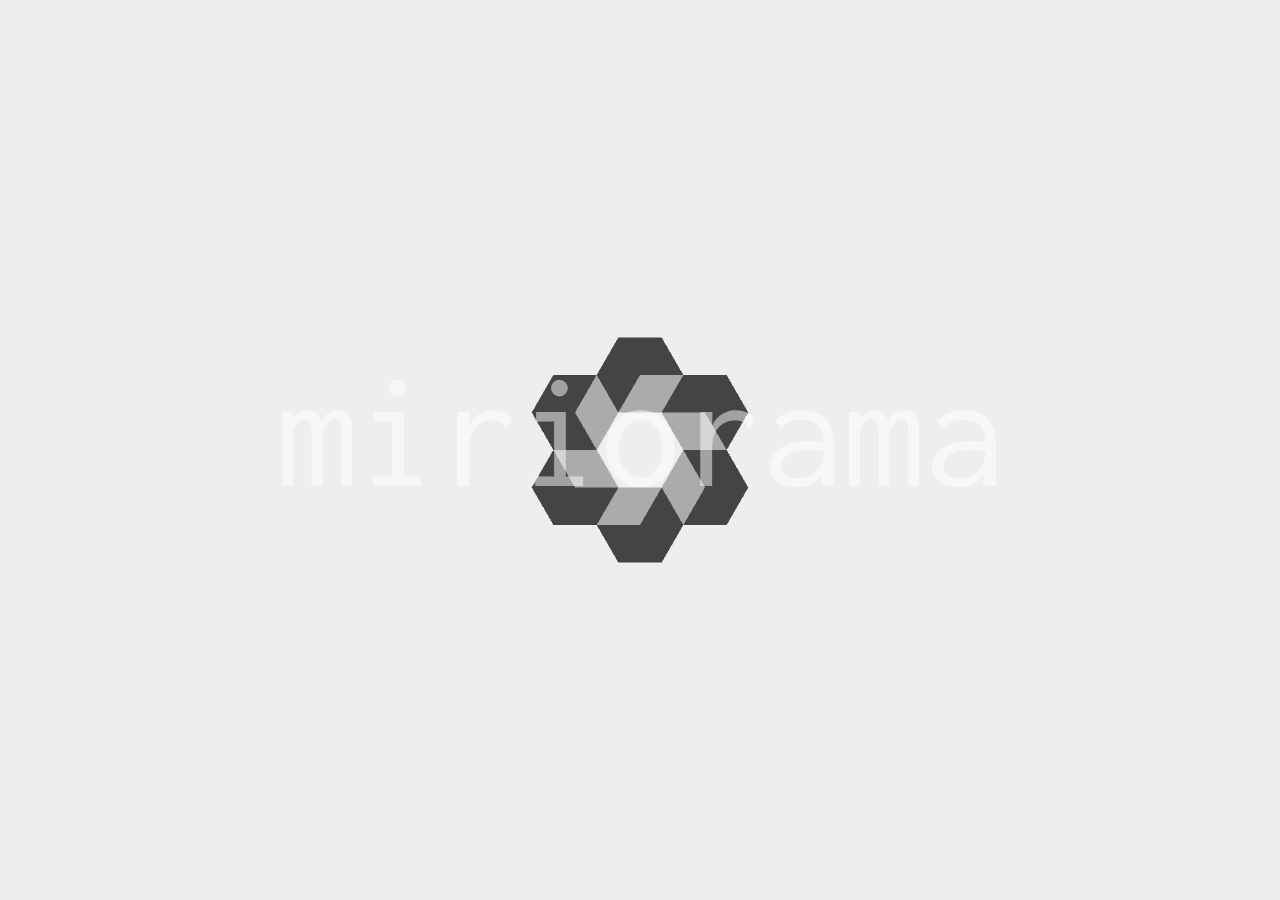
==== index.html @ bee8ffca "Primo versionamento landing page miriorama.com" ====
<html prefix="og: http://ogp.me/ns#">
<head>
	<title>miriorama - endless visions</title>
  <meta name="description" content="Endless visions">
  
  <meta property="og:title" content="miriorama - Endless visions" />
  <meta property="og:description" content="Endless visions"  />
  <meta property="og:image" content="http://miriorama.com/miriorama.jpg" />
  <meta property='og:url' content="http://miriorama.com" />
  <meta property="og:site_name" content="miriorama" />
  <meta property="og:type" content="website" />

	<meta content="width=device-width, initial-scale=1.0, maximum-scale=1.0, user-scalable=0" name="viewport" />
	<link href="https://fonts.googleapis.com/css?family=Inconsolata" rel="stylesheet">

  <style>
    html, body { 
    	margin: 0; 
    	padding: 0; 
    	overflow: hidden; 
    	background-color: #eee;
    }

		#center {
	    width: 30vw;
	    height: 30vw;
	    max-height: 30vh;
	    max-width: 30vh;
	    margin: auto;
	    position: absolute;
	    top: 0;
	    bottom: 0;
	    left: 0;
	    right: 0;

	    display: flex;
		  justify-content: center;
		  align-items: center;
		}

		.text {
	    position: relative;
	    top: -2vh;	    
    font-family: 'Inconsolata', monospace;
	    font-size: 18vmin;
	    color: rgba(255,255,255, 0.5);
	    cursor: default;
		}

		.unselectable {
		  -webkit-touch-callout: none; 
		  -webkit-user-select: none;
		  -khtml-user-select: none;
		  -moz-user-select: none;
		  -ms-user-select: none;
		  user-select: none;
		}
  </style>
</head>
<body>
	<div id="center">
		<div class="unselectable text" unselectable="on">miriorama</div>
	</div>
	<div id="container"></div>
	
  <script src="vendors/three.js/three.min.js"></script>
	<script>
		'use strict';
	  var wh = window.innerHeight;
	  var ww = window.innerWidth;
		var container = document.getElementById('container');
		var center = document.getElementById('center');

		var radius = 15;
		var mouseX = 0;
		var mouseY = 0;
		var cubes = [];
		var isReset = false;
		var scene = new THREE.Scene();

		var renderer = new THREE.WebGLRenderer({ antialias: true, alpha: true });
	  renderer.setClearColor(0x000000, 0);
		renderer.setSize(ww, wh);
	
		var camera = new THREE.OrthographicCamera(ww / - 2, ww / 2, wh / 2, wh / - 2, -100, 100);
		camera.aspect = ww / wh;
		camera.position.z = 10;
		camera.zoom = 5;
		camera.updateProjectionMatrix();

		window.addEventListener('resize', onWindowResize, false );
  	window.addEventListener('mousemove', function(event) { onDocumentMouseMove(event.clientX, event.clientY)}, false );
		container.addEventListener('mouseover', function(){isReset = false;});
  	container.addEventListener('mouseleave', function(){isReset = true;	mouseX = 0; mouseY = 0;});
  	center.addEventListener('mouseover', function(){isReset = true;});
  	center.addEventListener('mouseleave', function(){isReset = false;});

  	document.addEventListener('touchstart', function(e) {
        onDocumentMouseMove(e.changedTouches[0].pageX, e.changedTouches[0].pageY);
    }, false);

    document.addEventListener('touchmove', function(e) {
        e.preventDefault();
        onDocumentMouseMove(e.targetTouches[0].pageX, e.targetTouches[0].pageY);
    }, false);

    document.addEventListener('touchend', function(e) {
        mouseX = 0; mouseY = 0;
    }, false);

		container.appendChild(renderer.domElement);

		paint();
		render();

		function render() {
			requestAnimationFrame(render);

			radius += (Math.abs(proportion(mouseX, ww/2, 5)) - radius + 15) * 0.03;
			for (var i = 0; i < cubes.length; i++) {
		  		cubes[i].position.x = radius * Math.sin(((2 * Math.PI) / 6) * i);
	    		cubes[i].position.y = radius * Math.cos(((2 * Math.PI) / 6) * i);
			}

			camera.rotation.y += (THREE.Math.degToRad(proportion(mouseX, ww/2, 30)) - camera.rotation.y) * 0.05;
			camera.rotation.x += (THREE.Math.degToRad(proportion(mouseY, wh/2, 30)) - camera.rotation.x) * 0.05;
    	camera.updateProjectionMatrix();

			renderer.render(scene, camera);
		};

		function paint() {
			var material = new THREE.MeshBasicMaterial({color: 0xffffff, vertexColors: THREE.FaceColors });
			
			var lato = 10.61;
		  var angle = 0;
		  var n = 6;
		  var colors = [6, 2, 8, 4, 0, 8];

		  var step = (2 * Math.PI) / n;
		  for (var i = 0; i < n; i++) { 
		  	var x = radius * Math.sin(angle);
		    var y = radius * Math.cos(angle);

		    var geometry = new THREE.BoxGeometry(lato, lato, lato);
				for ( var f = 0; f < geometry.faces.length; f ++ ) {
					if (f == colors[i] || f == colors[i] + 1) {
				    geometry.faces[ f].color.setHex( 0xababab );
					} else {
				    geometry.faces[ f ].color.setHex( 0x444444 );
					}
				}
				geometry.colorsNeedUpdate = true;

		    var cube = new THREE.Mesh(geometry, material);

				cube.position.x = x;
				cube.position.y = y;

				cube.rotation.y = THREE.Math.degToRad(54.736 * (((i+1) % 2) > 0 ? -1: 1));
				cube.rotation.z = THREE.Math.degToRad(45);

				scene.add(cube);
				cubes.push(cube);
		    angle += step;
			};
		}

		function onWindowResize() {
			ww = window.innerWidth;
		  wh = window.innerHeight;

			camera.aspect = ww / wh;
			camera.left = ww / - 2;
			camera.right = ww / 2;
			camera.top = wh / 2;
			camera.bottom = wh / - 2;
	    camera.updateProjectionMatrix();

	  	renderer.setSize(ww, wh);
		}

		function onDocumentMouseMove(x, y) {
			if (!isReset){
				mouseX = (x - window.innerWidth/2);
				mouseY = (y - window.innerHeight/2);
			} else {
				mouseX = 0;
				mouseY = 0;
			}
  	}

	  function proportion(min, max, max2) {
	    return ((min * max2)/max);
	  }

	</script>
</body>
</html>
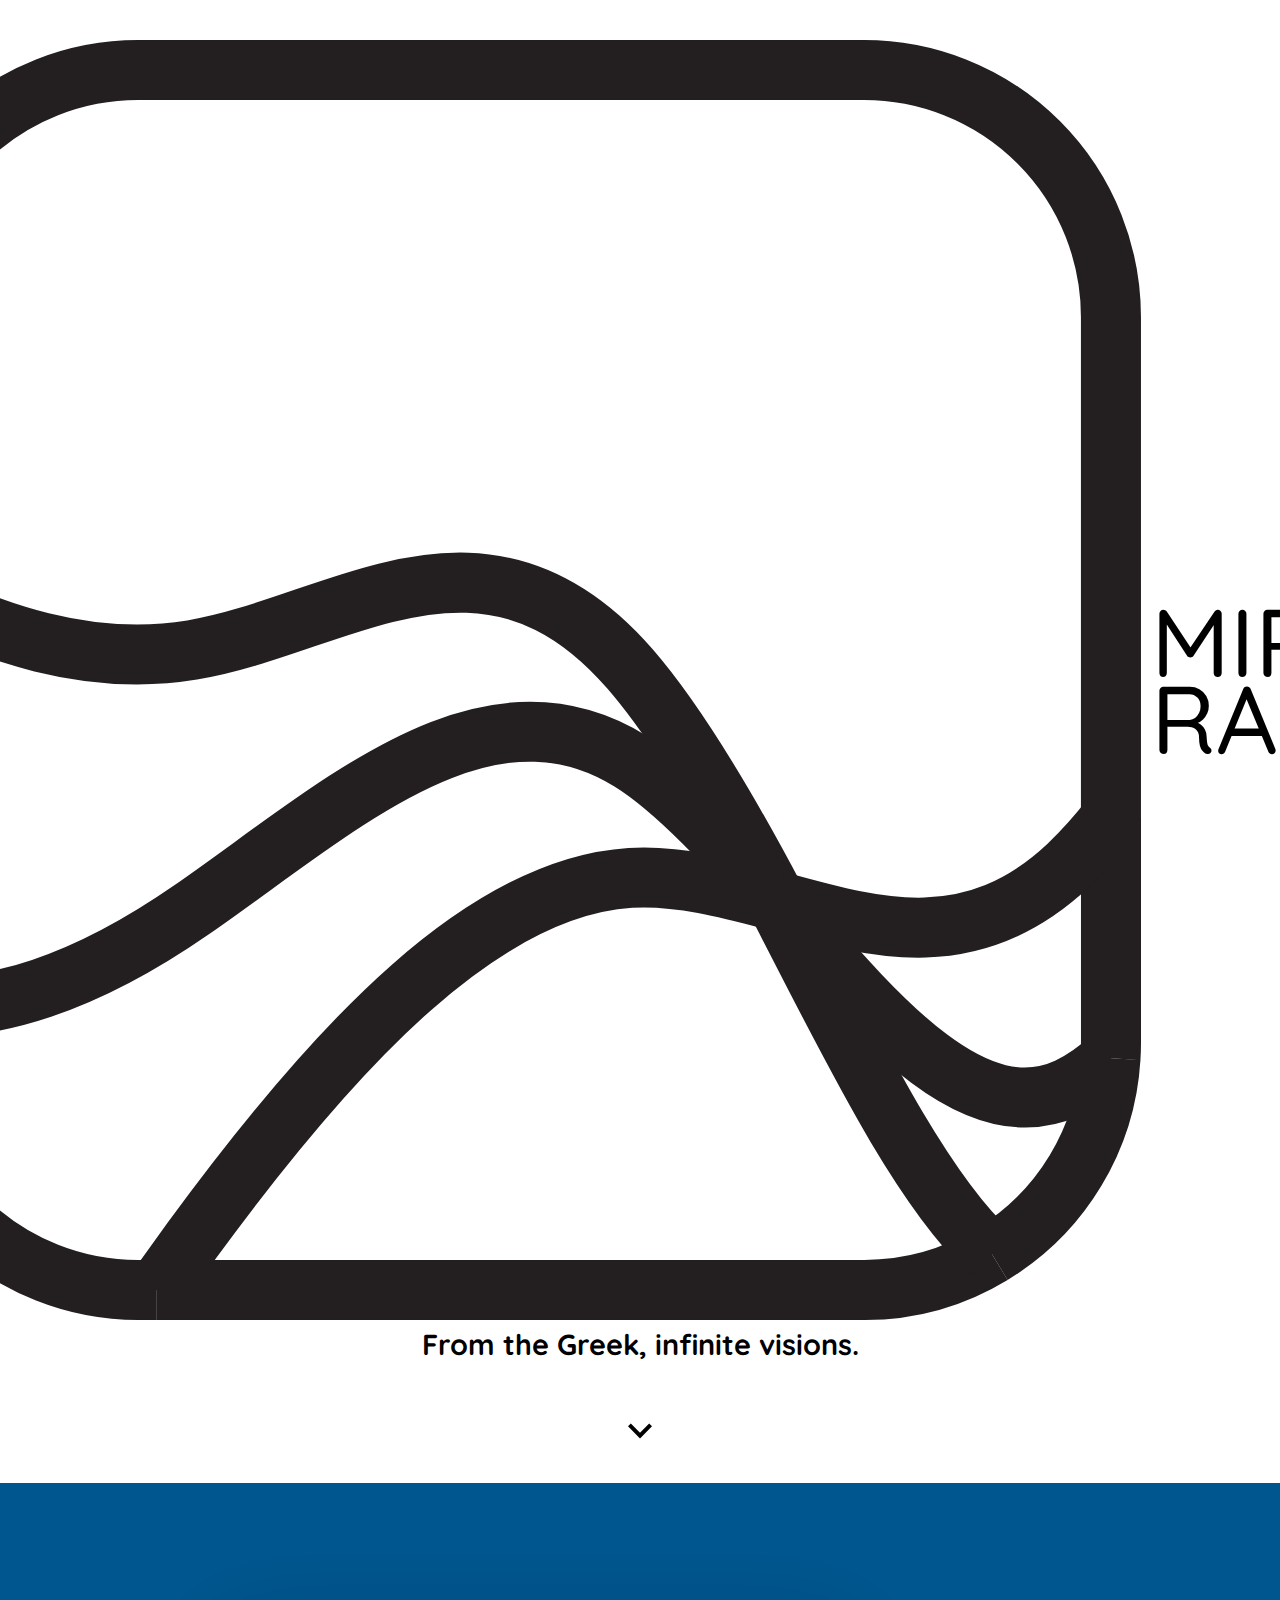
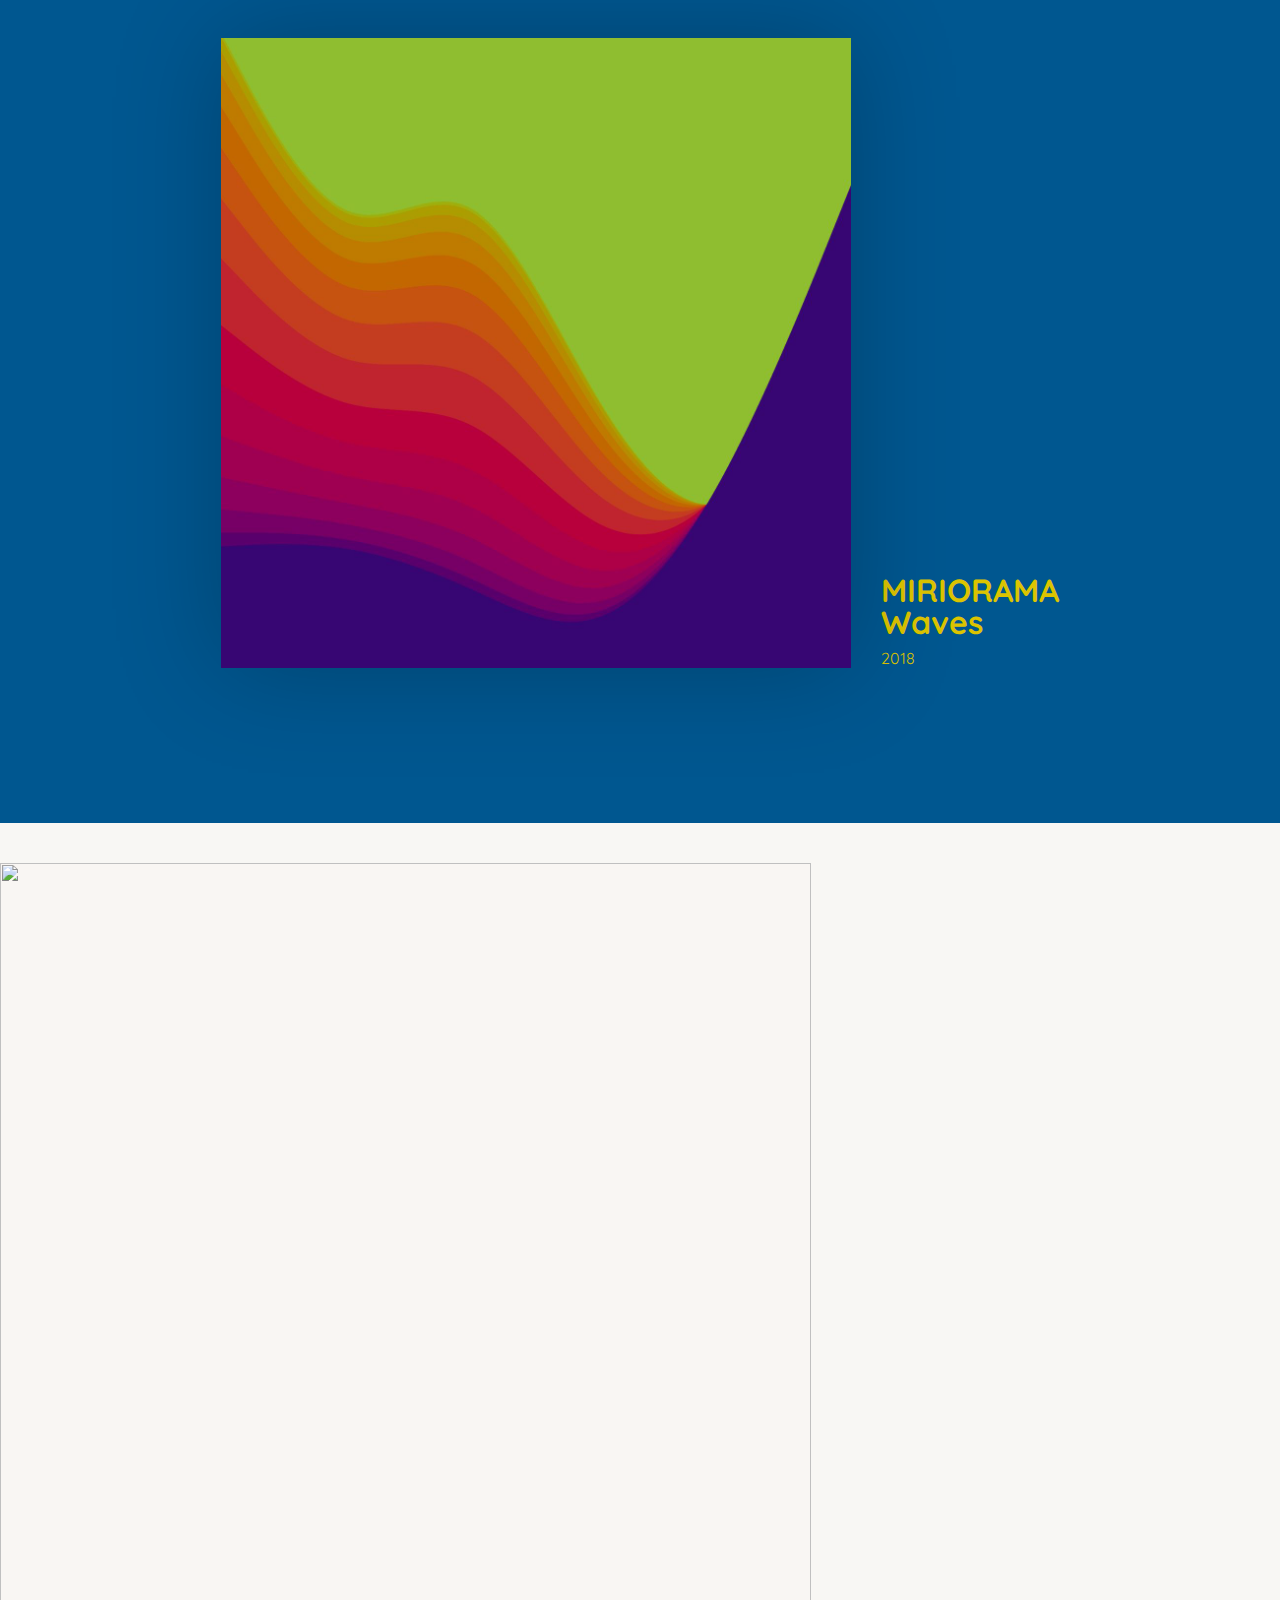
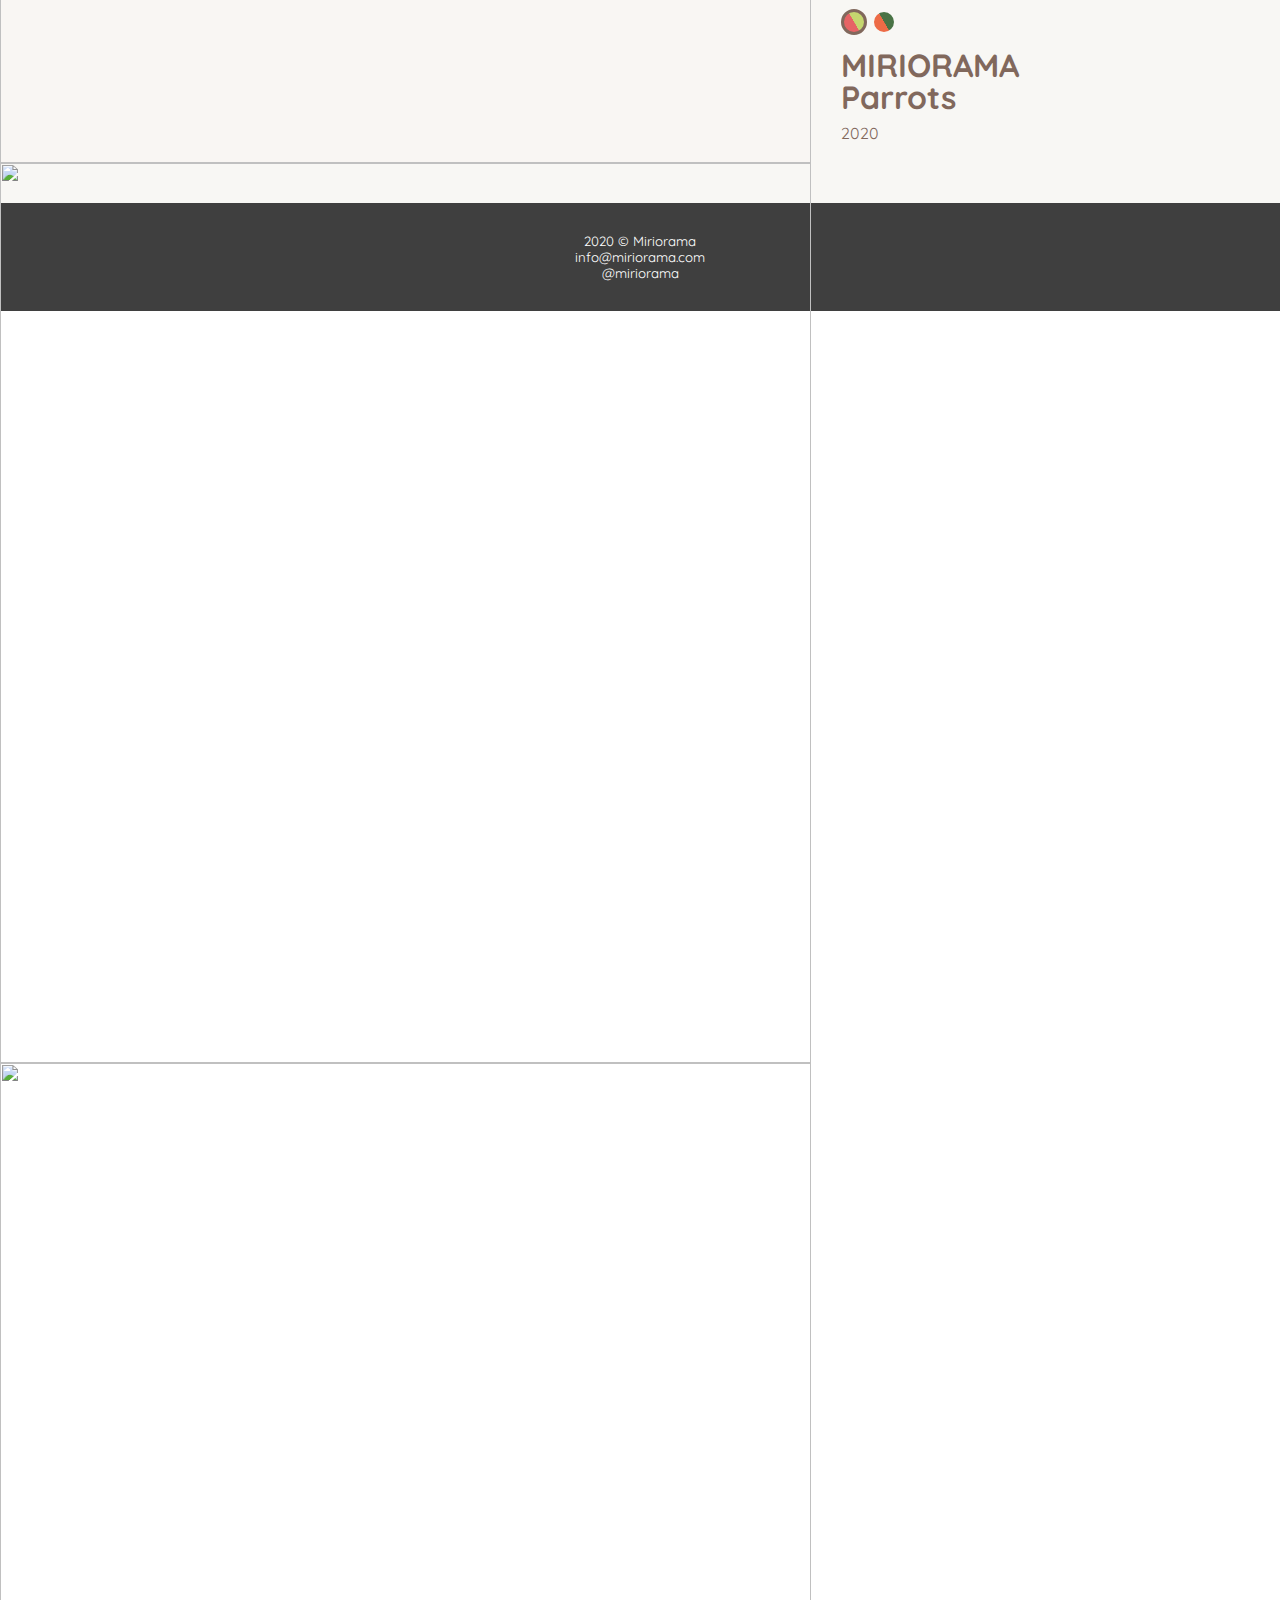
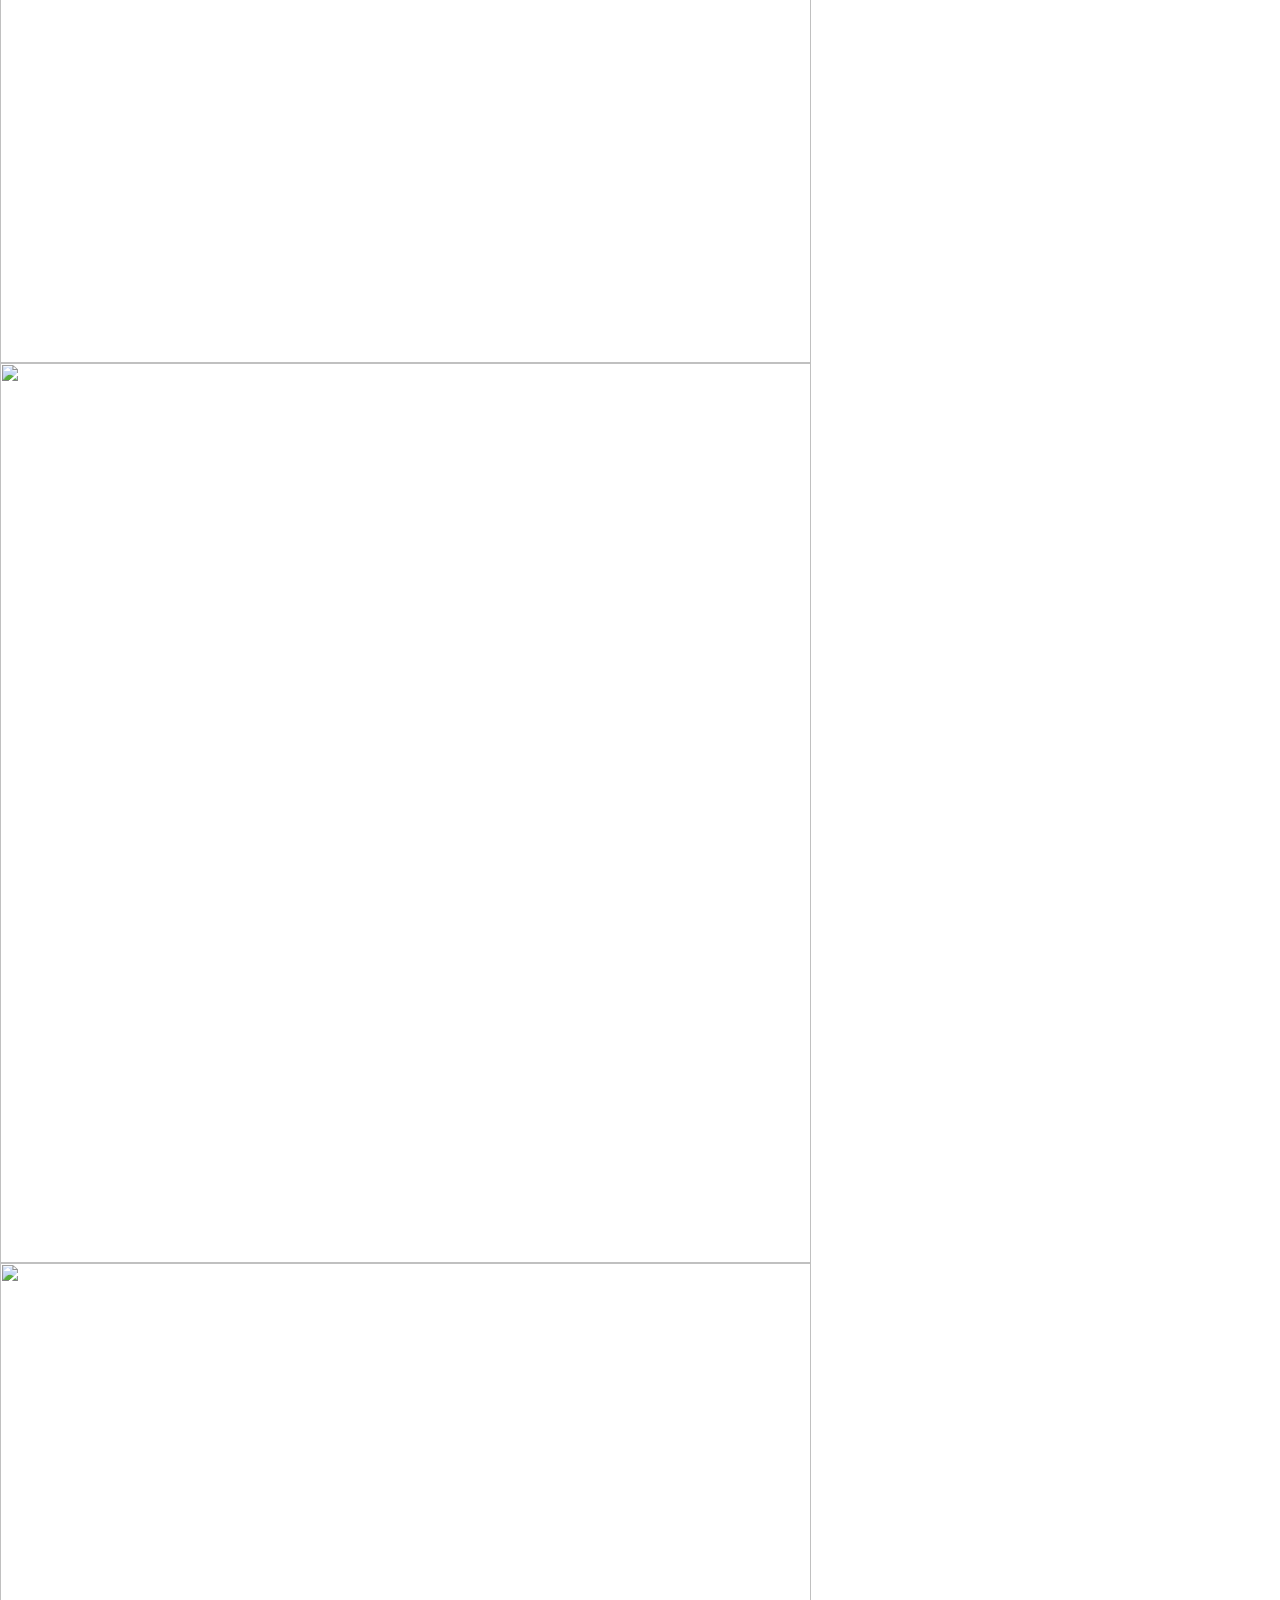
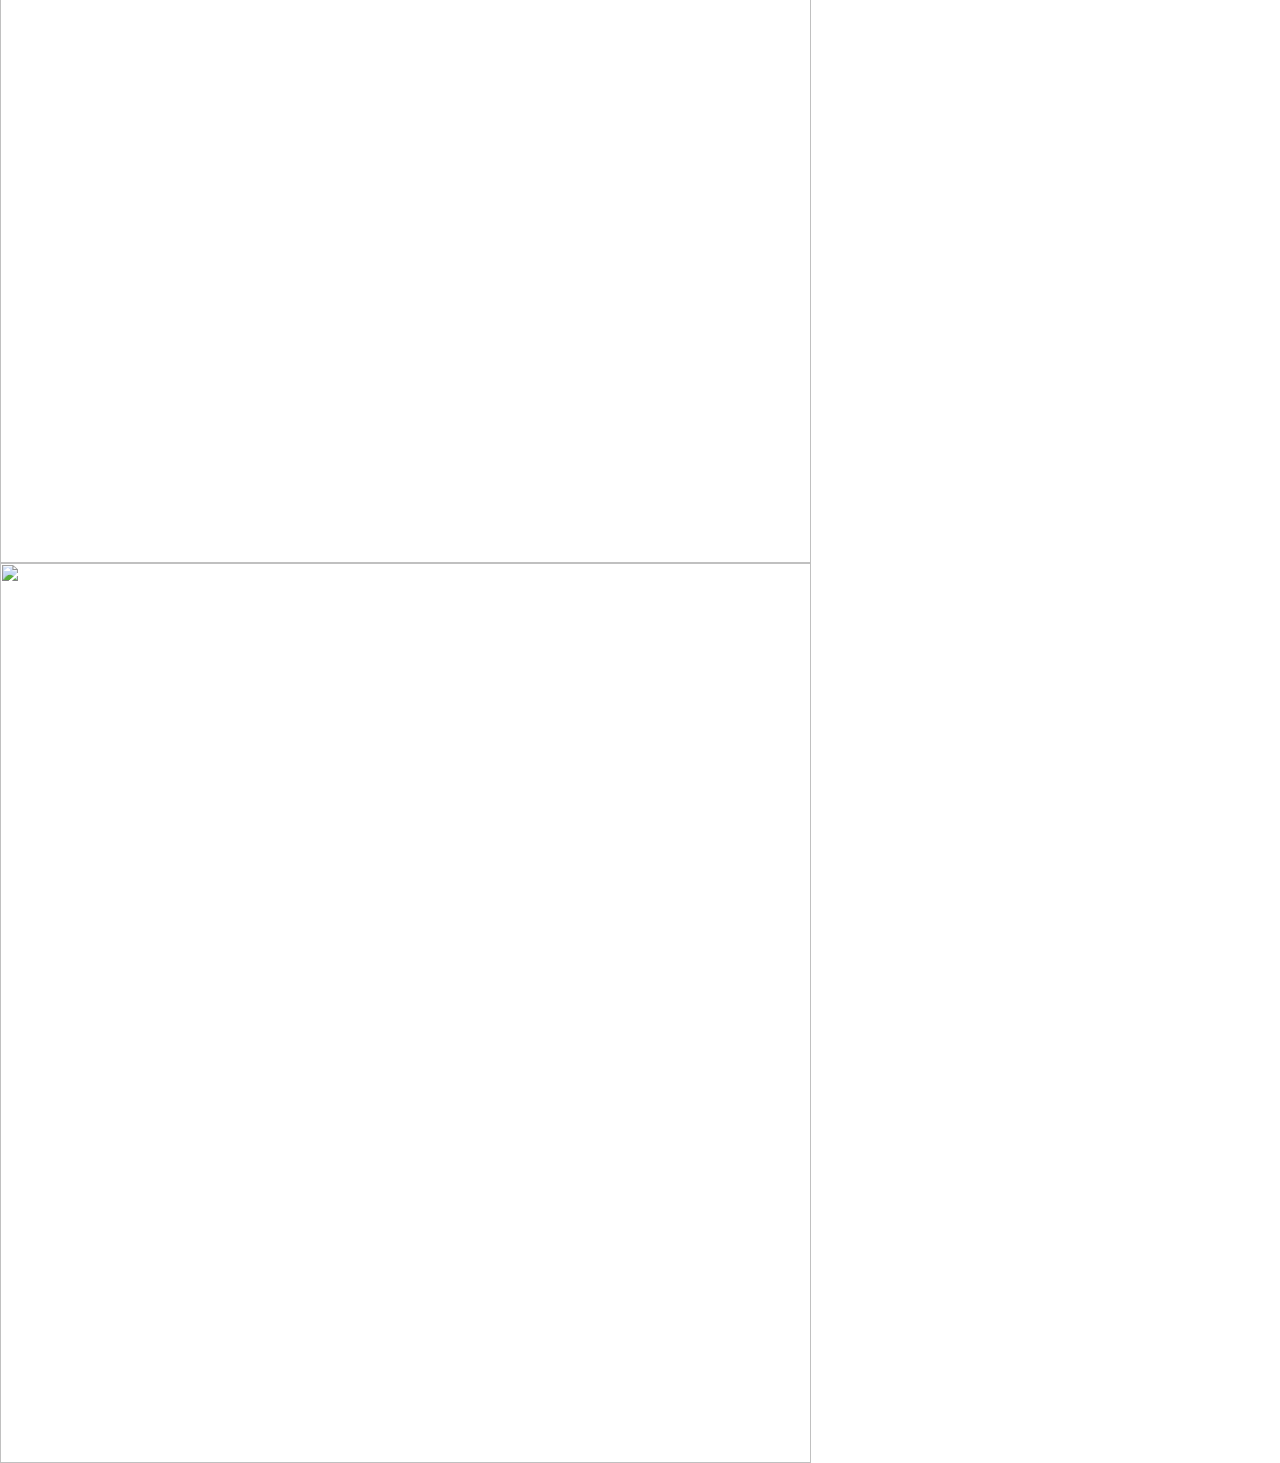
==== commit 3595ed0a: "miriorama 2.0" ====
--- a/index.html
+++ b/index.html
@@ -1,199 +1,203 @@
-<html prefix="og: http://ogp.me/ns#">
+<html>
 <head>
-	<title>miriorama - endless visions</title>
-  <meta name="description" content="Endless visions">
+	<title>Miriorama - Generative arts</title>
+  <meta name="description" content="Miriorama, from the Greek: infinite visions - Generative arts">
   
-  <meta property="og:title" content="miriorama - Endless visions" />
-  <meta property="og:description" content="Endless visions"  />
-  <meta property="og:image" content="http://miriorama.com/miriorama.jpg" />
-  <meta property='og:url' content="http://miriorama.com" />
-  <meta property="og:site_name" content="miriorama" />
+  <meta property="og:title" content="Miriorama - Generative arts" />
+  <meta property="og:description" content="Miriorama, from the Greek: infinite visions - Generative arts"  />
+  <meta property="og:image" content="https://miriorama.com/img/cover.jpg" />
+  <meta property='og:url' content="https://miriorama.com" />
+  <meta property="og:site_name" content="Miriorama - Generative arts" />
   <meta property="og:type" content="website" />
 
+  <link rel="icon" type="image/png" href="assets/img/logo-miriorama.png" >
+
 	<meta content="width=device-width, initial-scale=1.0, maximum-scale=1.0, user-scalable=0" name="viewport" />
-	<link href="https://fonts.googleapis.com/css?family=Inconsolata" rel="stylesheet">
-
-  <style>
-    html, body { 
-    	margin: 0; 
-    	padding: 0; 
-    	overflow: hidden; 
-    	background-color: #eee;
-    }
-
-		#center {
-	    width: 30vw;
-	    height: 30vw;
-	    max-height: 30vh;
-	    max-width: 30vh;
-	    margin: auto;
-	    position: absolute;
-	    top: 0;
-	    bottom: 0;
-	    left: 0;
-	    right: 0;
-
-	    display: flex;
-		  justify-content: center;
-		  align-items: center;
-		}
-
-		.text {
-	    position: relative;
-	    top: -2vh;	    
-    font-family: 'Inconsolata', monospace;
-	    font-size: 18vmin;
-	    color: rgba(255,255,255, 0.5);
-	    cursor: default;
-		}
-
-		.unselectable {
-		  -webkit-touch-callout: none; 
-		  -webkit-user-select: none;
-		  -khtml-user-select: none;
-		  -moz-user-select: none;
-		  -ms-user-select: none;
-		  user-select: none;
-		}
-  </style>
+
+  <link rel="stylesheet" type="text/css" href="assets/style.css" />  
+  <link href="https://fonts.googleapis.com/css?family=Quicksand:400,500,700&display=swap" rel="stylesheet">
+  <link rel="stylesheet" type="text/css" href="assets/slick/slick.css" />
+  <script type="text/javascript" src="assets/jquery-3.4.1.min.js"></script>
+  <script type="text/javascript" src="assets/slick/slick.min.js"></script>
+
+  <!-- Global site tag (gtag.js) - Google Analytics -->
+  <script async src="https://www.googletagmanager.com/gtag/js?id=UA-113902862-1"></script>
+  <script>
+    window.dataLayer = window.dataLayer || [];
+    function gtag(){dataLayer.push(arguments);}
+    gtag('js', new Date());
+
+    gtag('config', 'UA-113902862-1');
+  </script>
 </head>
 <body>
-	<div id="center">
-		<div class="unselectable text" unselectable="on">miriorama</div>
-	</div>
-	<div id="container"></div>
-	
-  <script src="vendors/three.js/three.min.js"></script>
-	<script>
-		'use strict';
-	  var wh = window.innerHeight;
-	  var ww = window.innerWidth;
-		var container = document.getElementById('container');
-		var center = document.getElementById('center');
-
-		var radius = 15;
-		var mouseX = 0;
-		var mouseY = 0;
-		var cubes = [];
-		var isReset = false;
-		var scene = new THREE.Scene();
-
-		var renderer = new THREE.WebGLRenderer({ antialias: true, alpha: true });
-	  renderer.setClearColor(0x000000, 0);
-		renderer.setSize(ww, wh);
-	
-		var camera = new THREE.OrthographicCamera(ww / - 2, ww / 2, wh / 2, wh / - 2, -100, 100);
-		camera.aspect = ww / wh;
-		camera.position.z = 10;
-		camera.zoom = 5;
-		camera.updateProjectionMatrix();
-
-		window.addEventListener('resize', onWindowResize, false );
-  	window.addEventListener('mousemove', function(event) { onDocumentMouseMove(event.clientX, event.clientY)}, false );
-		container.addEventListener('mouseover', function(){isReset = false;});
-  	container.addEventListener('mouseleave', function(){isReset = true;	mouseX = 0; mouseY = 0;});
-  	center.addEventListener('mouseover', function(){isReset = true;});
-  	center.addEventListener('mouseleave', function(){isReset = false;});
-
-  	document.addEventListener('touchstart', function(e) {
-        onDocumentMouseMove(e.changedTouches[0].pageX, e.changedTouches[0].pageY);
-    }, false);
-
-    document.addEventListener('touchmove', function(e) {
-        e.preventDefault();
-        onDocumentMouseMove(e.targetTouches[0].pageX, e.targetTouches[0].pageY);
-    }, false);
-
-    document.addEventListener('touchend', function(e) {
-        mouseX = 0; mouseY = 0;
-    }, false);
-
-		container.appendChild(renderer.domElement);
-
-		paint();
-		render();
-
-		function render() {
-			requestAnimationFrame(render);
-
-			radius += (Math.abs(proportion(mouseX, ww/2, 5)) - radius + 15) * 0.03;
-			for (var i = 0; i < cubes.length; i++) {
-		  		cubes[i].position.x = radius * Math.sin(((2 * Math.PI) / 6) * i);
-	    		cubes[i].position.y = radius * Math.cos(((2 * Math.PI) / 6) * i);
-			}
-
-			camera.rotation.y += (THREE.Math.degToRad(proportion(mouseX, ww/2, 30)) - camera.rotation.y) * 0.05;
-			camera.rotation.x += (THREE.Math.degToRad(proportion(mouseY, wh/2, 30)) - camera.rotation.x) * 0.05;
-    	camera.updateProjectionMatrix();
-
-			renderer.render(scene, camera);
-		};
-
-		function paint() {
-			var material = new THREE.MeshBasicMaterial({color: 0xffffff, vertexColors: THREE.FaceColors });
-			
-			var lato = 10.61;
-		  var angle = 0;
-		  var n = 6;
-		  var colors = [6, 2, 8, 4, 0, 8];
-
-		  var step = (2 * Math.PI) / n;
-		  for (var i = 0; i < n; i++) { 
-		  	var x = radius * Math.sin(angle);
-		    var y = radius * Math.cos(angle);
-
-		    var geometry = new THREE.BoxGeometry(lato, lato, lato);
-				for ( var f = 0; f < geometry.faces.length; f ++ ) {
-					if (f == colors[i] || f == colors[i] + 1) {
-				    geometry.faces[ f].color.setHex( 0xababab );
-					} else {
-				    geometry.faces[ f ].color.setHex( 0x444444 );
-					}
-				}
-				geometry.colorsNeedUpdate = true;
-
-		    var cube = new THREE.Mesh(geometry, material);
-
-				cube.position.x = x;
-				cube.position.y = y;
-
-				cube.rotation.y = THREE.Math.degToRad(54.736 * (((i+1) % 2) > 0 ? -1: 1));
-				cube.rotation.z = THREE.Math.degToRad(45);
-
-				scene.add(cube);
-				cubes.push(cube);
-		    angle += step;
-			};
-		}
-
-		function onWindowResize() {
-			ww = window.innerWidth;
-		  wh = window.innerHeight;
-
-			camera.aspect = ww / wh;
-			camera.left = ww / - 2;
-			camera.right = ww / 2;
-			camera.top = wh / 2;
-			camera.bottom = wh / - 2;
-	    camera.updateProjectionMatrix();
-
-	  	renderer.setSize(ww, wh);
-		}
-
-		function onDocumentMouseMove(x, y) {
-			if (!isReset){
-				mouseX = (x - window.innerWidth/2);
-				mouseY = (y - window.innerHeight/2);
-			} else {
-				mouseX = 0;
-				mouseY = 0;
-			}
-  	}
-
-	  function proportion(min, max, max2) {
-	    return ((min * max2)/max);
-	  }
-
-	</script>
+  <section class="intro">
+    <div class="logo-container">
+      <img src="/assets/img/logo-miriorama.svg" alt="Miriorama">
+      <h1>MIRIO<br>RAMA</h1>
+    </div>
+    <h2>From the Greek, infinite visions.</h2>
+    <a href="#section-waves"><svg class="arrow-down" xmlns="http://www.w3.org/2000/svg" width="24" height="24" viewBox="0 0 24 24"><path d="M0 7.33l2.829-2.83 9.175 9.339 9.167-9.339 2.829 2.83-11.996 12.17z"></path></svg></a>
+  </section>
+
+  <section id="section-waves" class="waves negative">
+    <div class="waves-container">
+      <div class="waves-gallery">
+        <img src="assets/img/waves/miriorama-7.jpg" data-background="#005790" data-color="#dcc400">
+        <img src="assets/img/waves/miriorama-6.jpg" data-background="#d1adc7" data-color="#1b11ae">
+        <img src="assets/img/waves/miriorama-5.jpg" data-background="#196cca" data-color="#c6bc8b">
+        <img src="assets/img/waves/miriorama-4.jpg" data-background="#cb12d2" data-color="#5bc0a0">
+        <img src="assets/img/waves/miriorama-3.jpg" data-background="#6e1940" data-color="#73f5db">
+        <img src="assets/img/waves/miriorama-2.jpg" data-background="#e93f04" data-color="#40e775">
+        <img src="assets/img/waves/miriorama-1.jpg" data-background="#370673" data-color="#8fbe30">
+      </div>
+      
+      <div class="wave-description">
+        <h2>MIRIORAMA<br>Waves</h2>
+        <p>2018</p>
+      </div>
+    </div>
+  </section>
+
+  <section class="parrots">
+    <div class="parrots-gallery" data-parrot="pink">
+      <figure class="zoom" style="background-image: url(assets/img/parrots/1.png)">
+        <img src="assets/img/parrots/1.png" />
+      </figure>
+      <figure class="zoom" style="background-image: url(assets/img/parrots/2.png)">
+        <img src="assets/img/parrots/2.png" />
+      </figure>
+      <figure class="zoom" style="background-image: url(assets/img/parrots/4.png)">
+        <img src="assets/img/parrots/4.png" />
+      </figure>
+      <figure class="zoom" style="background-image: url(assets/img/parrots/5.png)">
+        <img src="assets/img/parrots/5.png" />
+      </figure>
+      <figure class="zoom" style="background-image: url(assets/img/parrots/6.png)">
+        <img src="assets/img/parrots/6.png" />
+      </figure>
+      <figure class="zoom" style="background-image: url(assets/img/parrots/7.png)">
+        <img src="assets/img/parrots/7.png" />
+      </figure>
+    </div>
+    
+    <div class="parrots-description">
+      <span class="dot selected" data-parrot="0" style="background: linear-gradient(60deg, #e66465 50%, #c5d76f 51%);"></span>
+      <span class="dot" data-parrot="2" style="background: linear-gradient(60deg, #ed6b46 50%, #497345 51%);"></span>
+      <h2>MIRIORAMA<br>Parrots</h2>
+      <p>2020</p>
+    </div>
+  </section>
+
+  <section class="footer">
+    <small>
+    2020 © Miriorama 
+    <br>
+    <a href="mailto:info@miriorama.com">info@miriorama.com</a>
+    <br><a href="https://www.instagram.com/mirioramacom/" target="_blank">@miriorama</a>
+    </small>
+  </section>
+  
+
+  <script type="text/javascript">    
+    let UTILS = (function() {
+        let utils = {};
+
+        utils.zoom = function(e) {        
+          let zoomer = e.currentTarget;
+          e.offsetX ? offsetX = e.offsetX : offsetX = e.touches[0].pageX
+          e.offsetY ? offsetY = e.offsetY : offsetX = e.touches[0].pageX
+          x = offsetX/zoomer.offsetWidth*100
+          y = offsetY/zoomer.offsetHeight*100
+          zoomer.style.backgroundPosition = x + '% ' + y + '%';
+        }
+
+        return utils;
+    })();
+
+    let WAVES = (function() {
+      let waves = {};   
+
+      waves.init = function() {
+        $('.waves-gallery').slick({
+          autoplay: true,
+          autoplaySpeed: 5000,
+          speed: 1000,
+          arrows: false,
+          fade: true,
+          pauseOnHover: false
+        });
+        $('.waves-gallery').on('beforeChange', function(event, slick, currentSlide, nextSlide) {
+          let $el = $('.waves-gallery img:eq(' + nextSlide + ')');
+          $('.waves').css('background-color', $el.attr('data-background'));
+          $('.waves').css('color', $el.attr('data-color'));
+          console.log(nextSlide);
+        });
+
+        $('.waves-gallery').on('click', function() {
+          $('.waves-gallery').slick('slickNext');
+        });
+      }
+        
+      return waves;
+    })();
+
+      let PARROTS = (function() {
+        let parrots = {};
+
+        parrots.init = function() {
+          let $gallery = $('.parrots .parrots-gallery');
+          $gallery.slick({
+            autoplay: true,
+            autoplaySpeed: 5000,
+            speed: 1000,
+            arrows: false,
+            fade: true,
+            pauseOnHover: true
+          });
+
+          $gallery.on('beforeChange', function(event, slick, currentSlide, nextSlide) {
+            let $prev;
+            $('.dot').each(function() {
+              let $dot = $(this);
+
+              if ($(this).attr('data-parrot') > nextSlide) {
+                if ($prev) {
+                  $dot = $prev;
+                }
+              };
+
+              $('.dot.selected').removeClass('selected');
+              $dot.addClass('selected');
+
+              $prev = $(this);
+            });            
+          });
+          
+          $gallery.on('click', function() {
+            $gallery.slick('slickNext');
+          });
+
+          $('.dot').on('click', function() {
+            let parrot = $(this).attr('data-parrot');
+
+            $('.dot.selected').removeClass('selected');
+            $(this).addClass('selected');
+            $('.parrots .parrots-gallery').slick('slickGoTo', parrot);
+          });
+
+          $('.parrots figure').on('mousemove', function(e) {
+            UTILS.zoom(e);
+          });
+        }
+
+        return parrots;
+      })();
+
+      $(function(){
+        WAVES.init();
+        PARROTS.init();
+      });
+  </script>
 </body>
 </html>--- a/assets/style.css
+++ b/assets/style.css
@@ -0,0 +1,278 @@
+body {
+			
+    margin: 0;
+
+font-family: 'Quicksand', sans-serif;
+}
+
+[hidden] {
+display: none !important;
+}
+
+section {    
+    width: 100%;
+    min-height: calc(100% - 40px);
+    padding-bottom: 40px;
+    padding-top: 40px;
+
+    background-image: url(/assets/img/logo.png);
+    background-repeat: no-repeat;
+    background-position: right 20px top 20px;
+    background-attachment: fixed;
+    background-size: 120px;
+}
+section.negative {
+    background-image: url(/assets/img/logo-white.png);
+}
+
+.logo {
+position: fixed;
+top: 20px;
+right: 20px;
+width: 120px;
+height: 54px;
+}
+
+nav {
+    width: 100%;
+    position: fixed;
+    bottom: 0;
+    left: 0;
+    background-color: black;
+    opacity: 0.9;
+    height: 40px;
+    display: none;
+    z-index: 100;
+
+    justify-content: center;
+    align-items: center;
+}
+nav img {
+    width: 60px;
+}
+
+.footer {
+    text-align: center;
+    min-height: auto;
+    padding: 30px 0;
+    background-color: rgb(63, 63, 63);
+    color: #fff;
+}
+
+.footer a {
+    color: #fff;
+    text-decoration: none;
+}
+
+
+
+.fade-out {
+    transition: opacity 1s ease-in-out;
+    opacity: 0;
+}
+
+
+/* INTRO */
+
+.intro {
+    display: flex;
+    justify-content: center;
+    align-items: center;
+    background-image: none;
+    flex-direction: column;
+}
+
+.logo-container {
+    display: flex;
+    align-items: center;
+    justify-content: center;
+    width: 100%;
+}
+
+.intro h1 {
+    font-size: 6em;
+    line-height: .8em;
+    font-weight: 500;
+    margin: 0 0 0 10px;
+    white-space: nowrap;
+}
+
+.intro h2 {
+    font-size: 1.8em;
+}
+
+svg.arrow-down {
+    margin-top: 50px;
+    animation: bounce 2s infinite;
+    cursor: pointer;
+}
+
+@keyframes bounce {
+    0% {transform: translateY(0);}
+    60% {transform: translateY(10px);}
+	100% {transform: translateY(0);}
+}
+
+/* WAVES */
+
+.waves {
+display: flex;
+justify-content: center;
+align-items: center;
+
+background-color: #005790;
+color: #dcc400;
+
+transition: 1s;
+}
+.waves-container, .parrots-container {
+display: flex;
+}
+.waves-gallery {
+width: 70vmin;
+height: 70vmin;
+box-shadow: 0 0 100px #0000003b;
+cursor: pointer;
+position: relative;
+}
+.waves-gallery img {
+    width: 100%;
+    position: absolute;
+}
+h2{
+margin-bottom: 10px;
+margin-top: 10px;
+line-height: 1em;
+font-size: 2em;
+}
+p{
+margin: 0;
+}
+
+img:focus {
+outline: 0;
+}
+.wave-description {
+margin-left: 30px;
+align-self: flex-end;
+}
+
+@media (max-width: 768px) {
+
+    .waves .waves-gallery {
+    width: 80vmin;
+    height: 80vmin;
+    }
+    
+    .waves-container {
+    flex-direction: column;
+    }
+    
+    .wave-description {
+    align-self: flex-end;
+    text-align: right;
+    }
+    
+}
+
+
+/* PARROTS */
+
+.parrots {
+    display: flex;
+    justify-content: flex-end;
+    align-items: center;
+    
+    background-color: #f8f7f4;
+    color: #81685c;
+    
+    transition: 1s;
+}
+
+.parrots-gallery {
+background-color: #f9f6f3;
+height: 100vh;
+width: 100vh;
+}
+.parrots-gallery img {
+height: 100%;
+width: auto;
+}
+
+.parrots-description {
+width: 38vw;
+align-self: flex-end;
+margin: 0 0 20px 30px;
+}
+
+.dot {
+height: 20px;
+width: 20px;
+background-color: #fff;
+border-radius: 50%;
+display: inline-block;
+border: 3px solid transparent;
+cursor: pointer;
+border-color: #f8f7f4;
+
+}
+.dot.selected {
+border-color: #81685c;
+}
+
+
+figure.zoom {
+background-position: 50% 50%;
+background-size: 500%;
+position: relative;
+overflow: hidden;
+cursor: pointer;
+padding: 0;
+margin: 0;
+}
+figure.zoom img:hover {
+opacity: 0;
+}
+figure.zoom img {
+transition: opacity .5s;
+display: block;
+width: 100%;
+}
+
+
+@media (max-width: 768px) {
+    .parrots {
+    flex-direction: column;
+    justify-content: center;
+    }
+    .parrots-description {
+    align-self: flex-end;
+    text-align: right;
+    width: auto;
+    margin-right: 30px;
+    margin-bottom: 0;
+    }
+    .parrots-gallery {
+    width: calc(100vw - 40px);
+    height: calc(100vw - 40px);
+    margin: 0 20px 0;
+    }
+}
+
+
+
+@media (max-width: 768px) {
+    section {
+        background-image: none !important;
+    }
+
+    .intro h1 {
+        font-size: 4em;
+    }
+    .intro h2 {
+        font-size: 1.2em;
+    }
+    .logo-container img {
+        width: 100px;
+    }
+}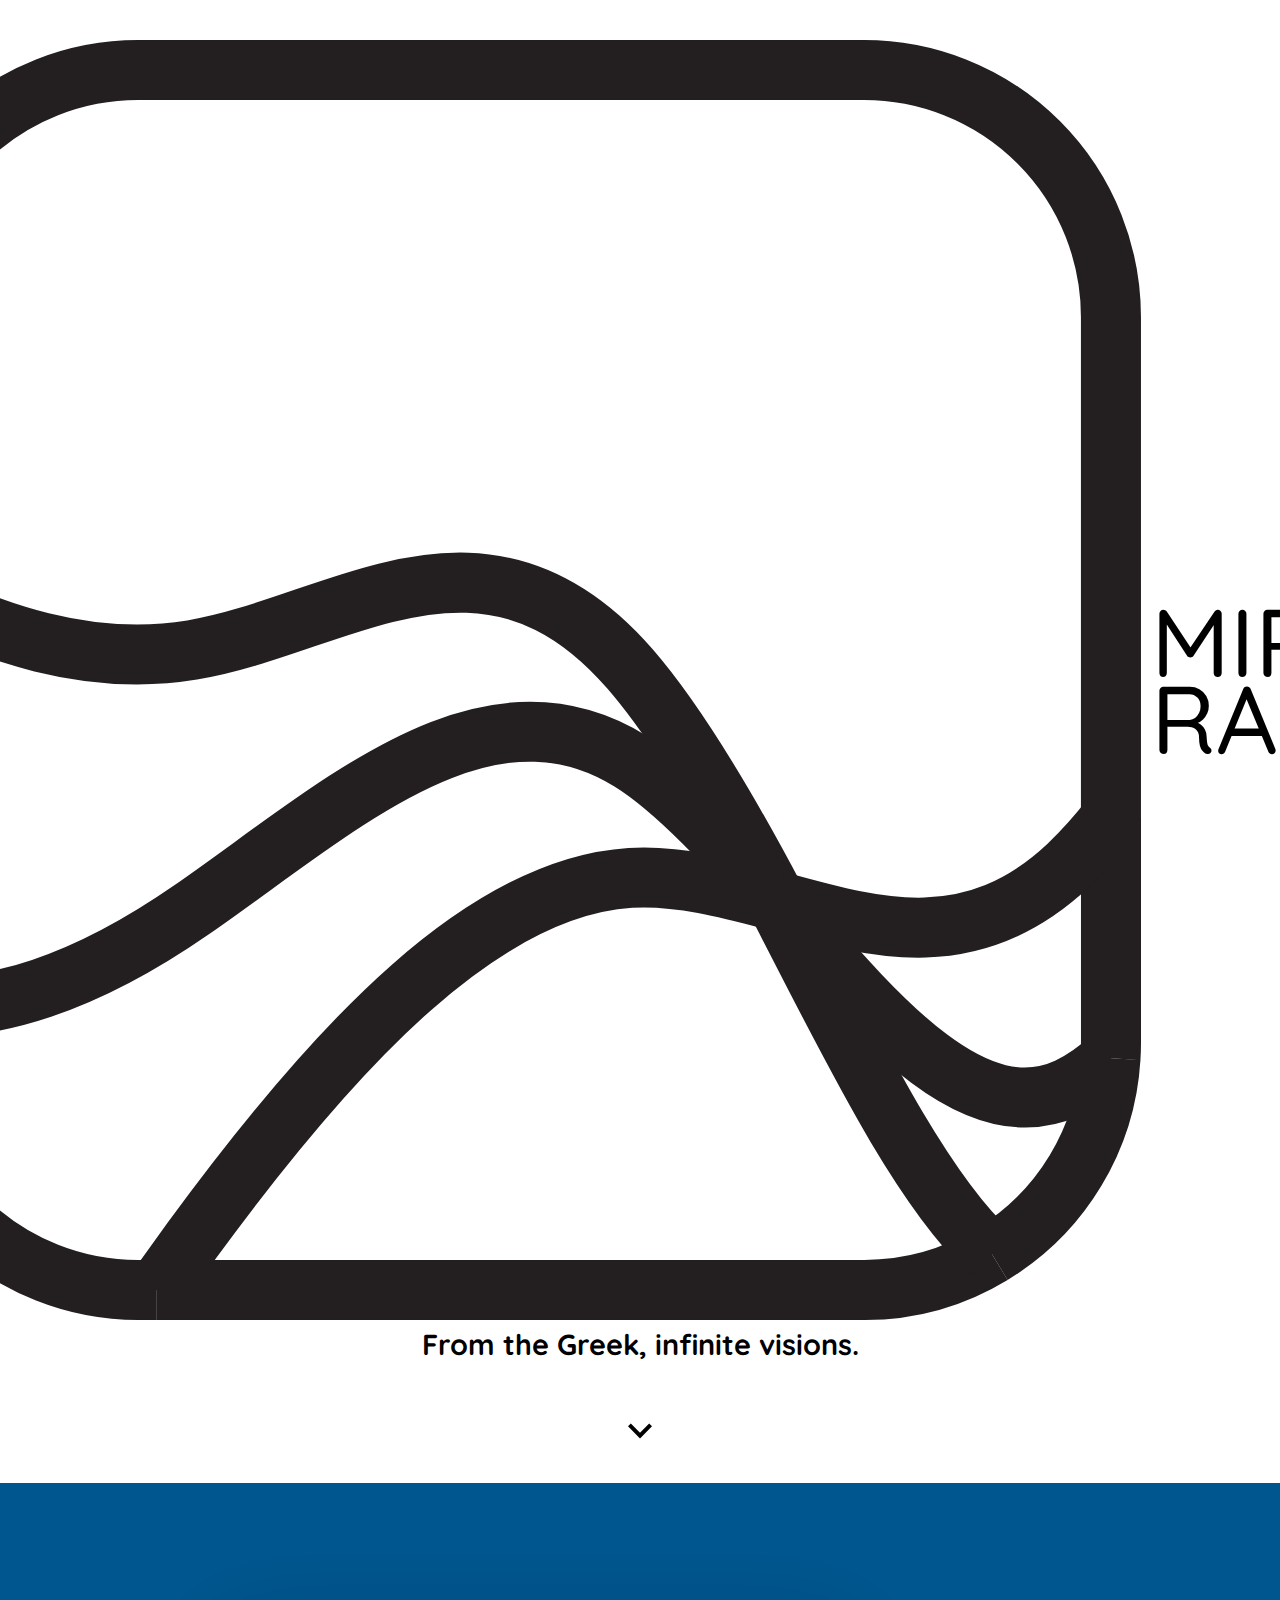
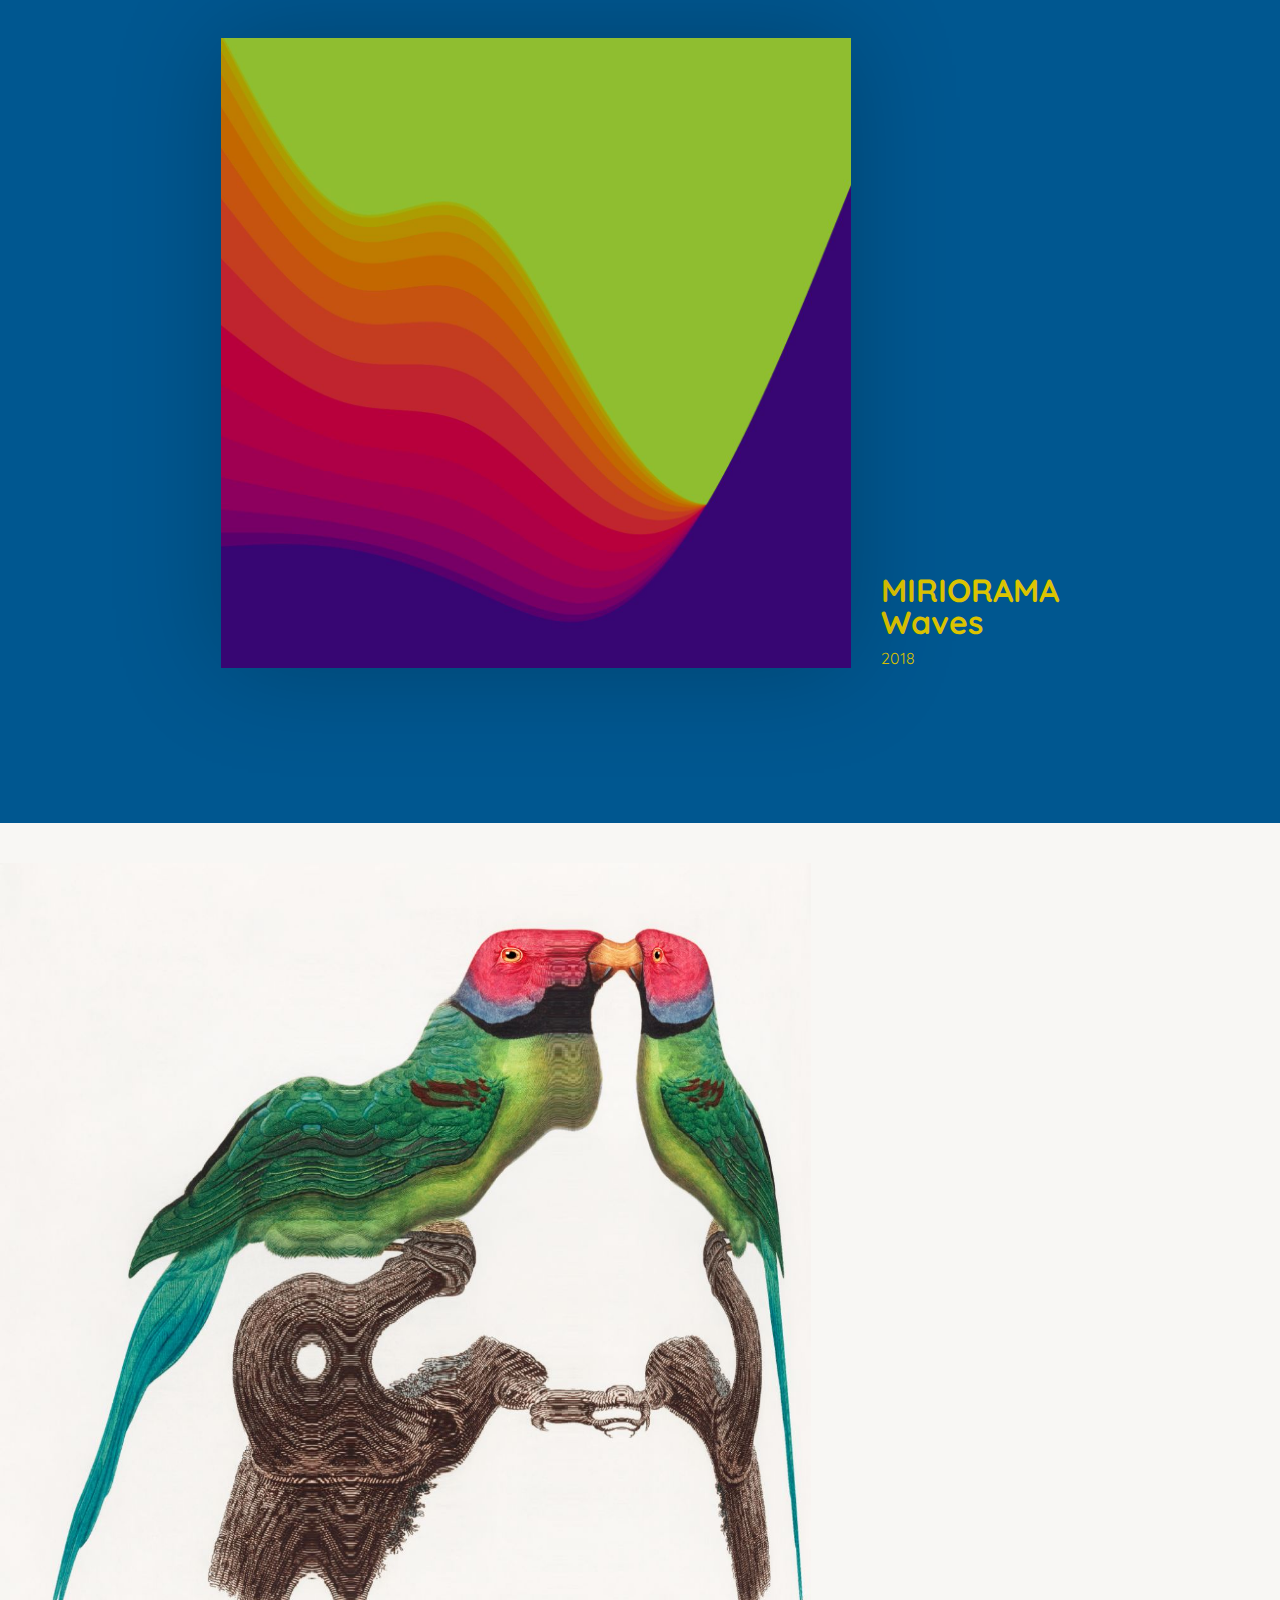
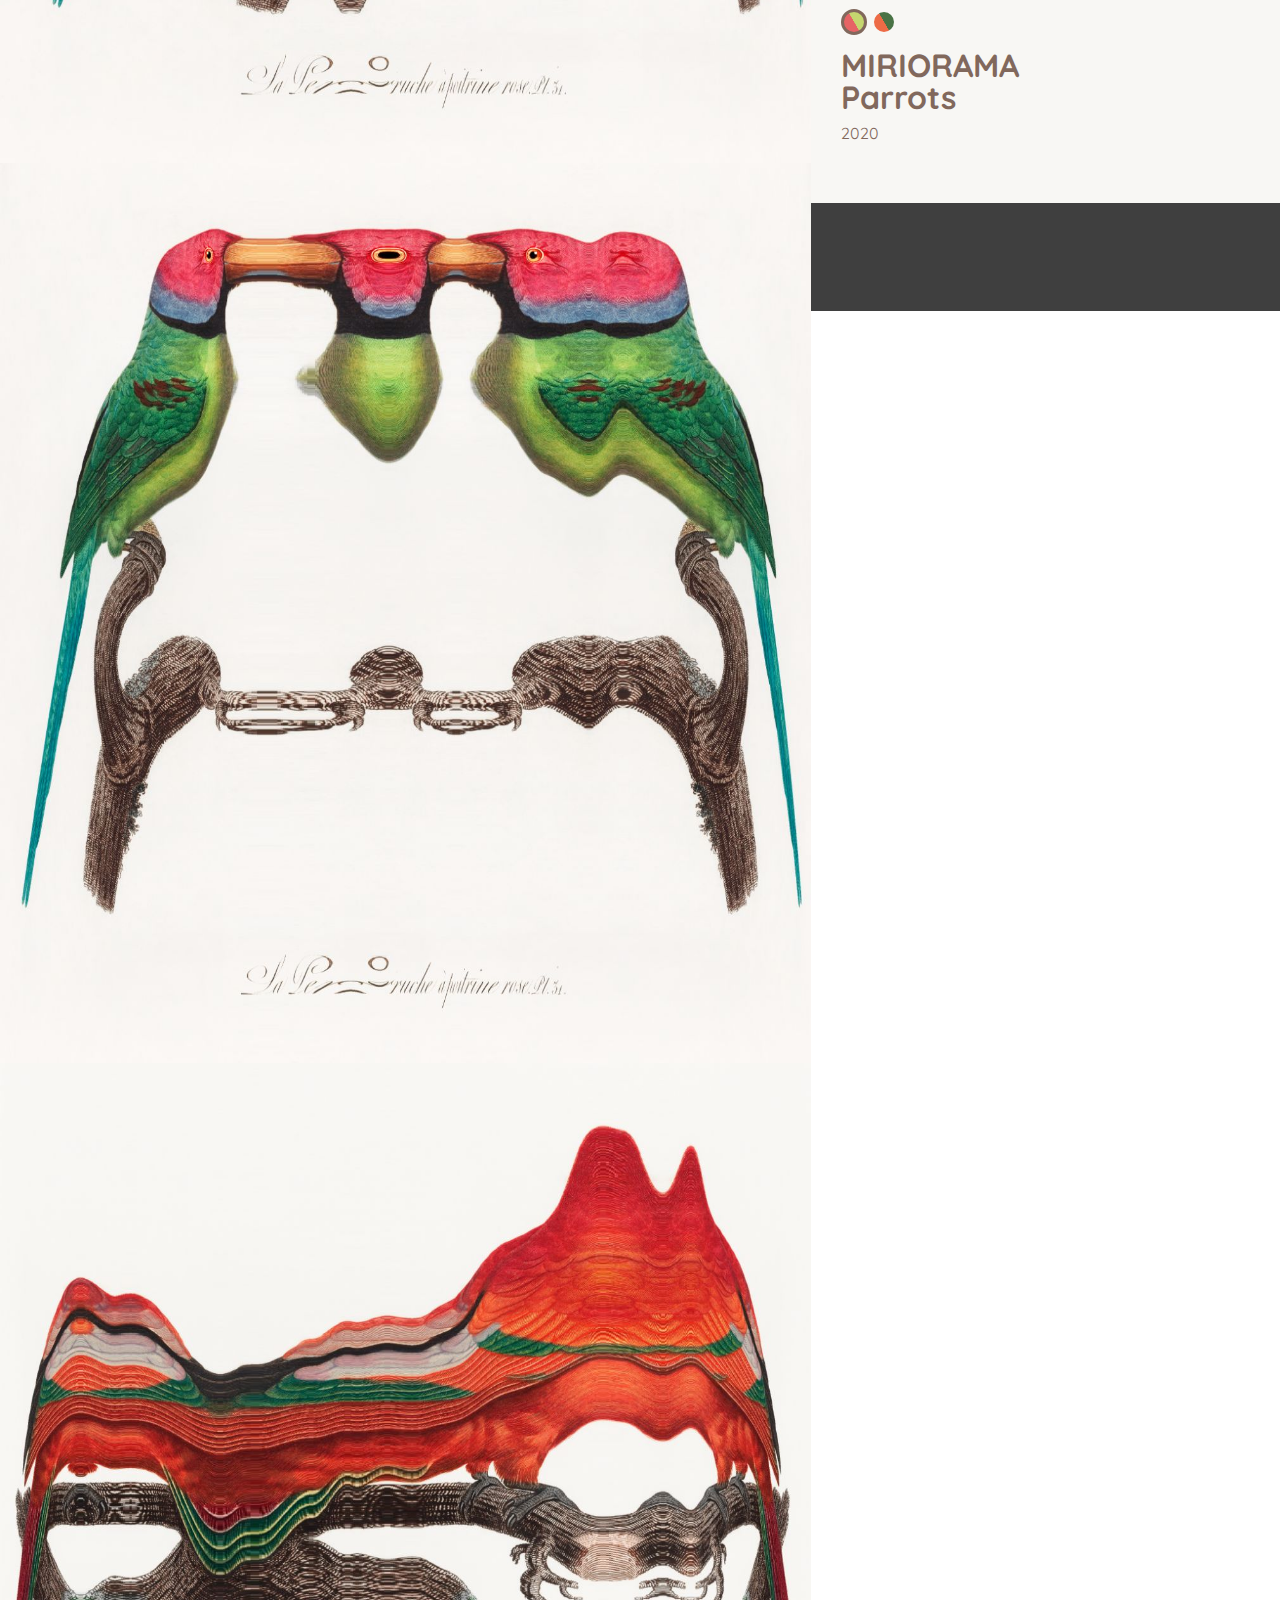
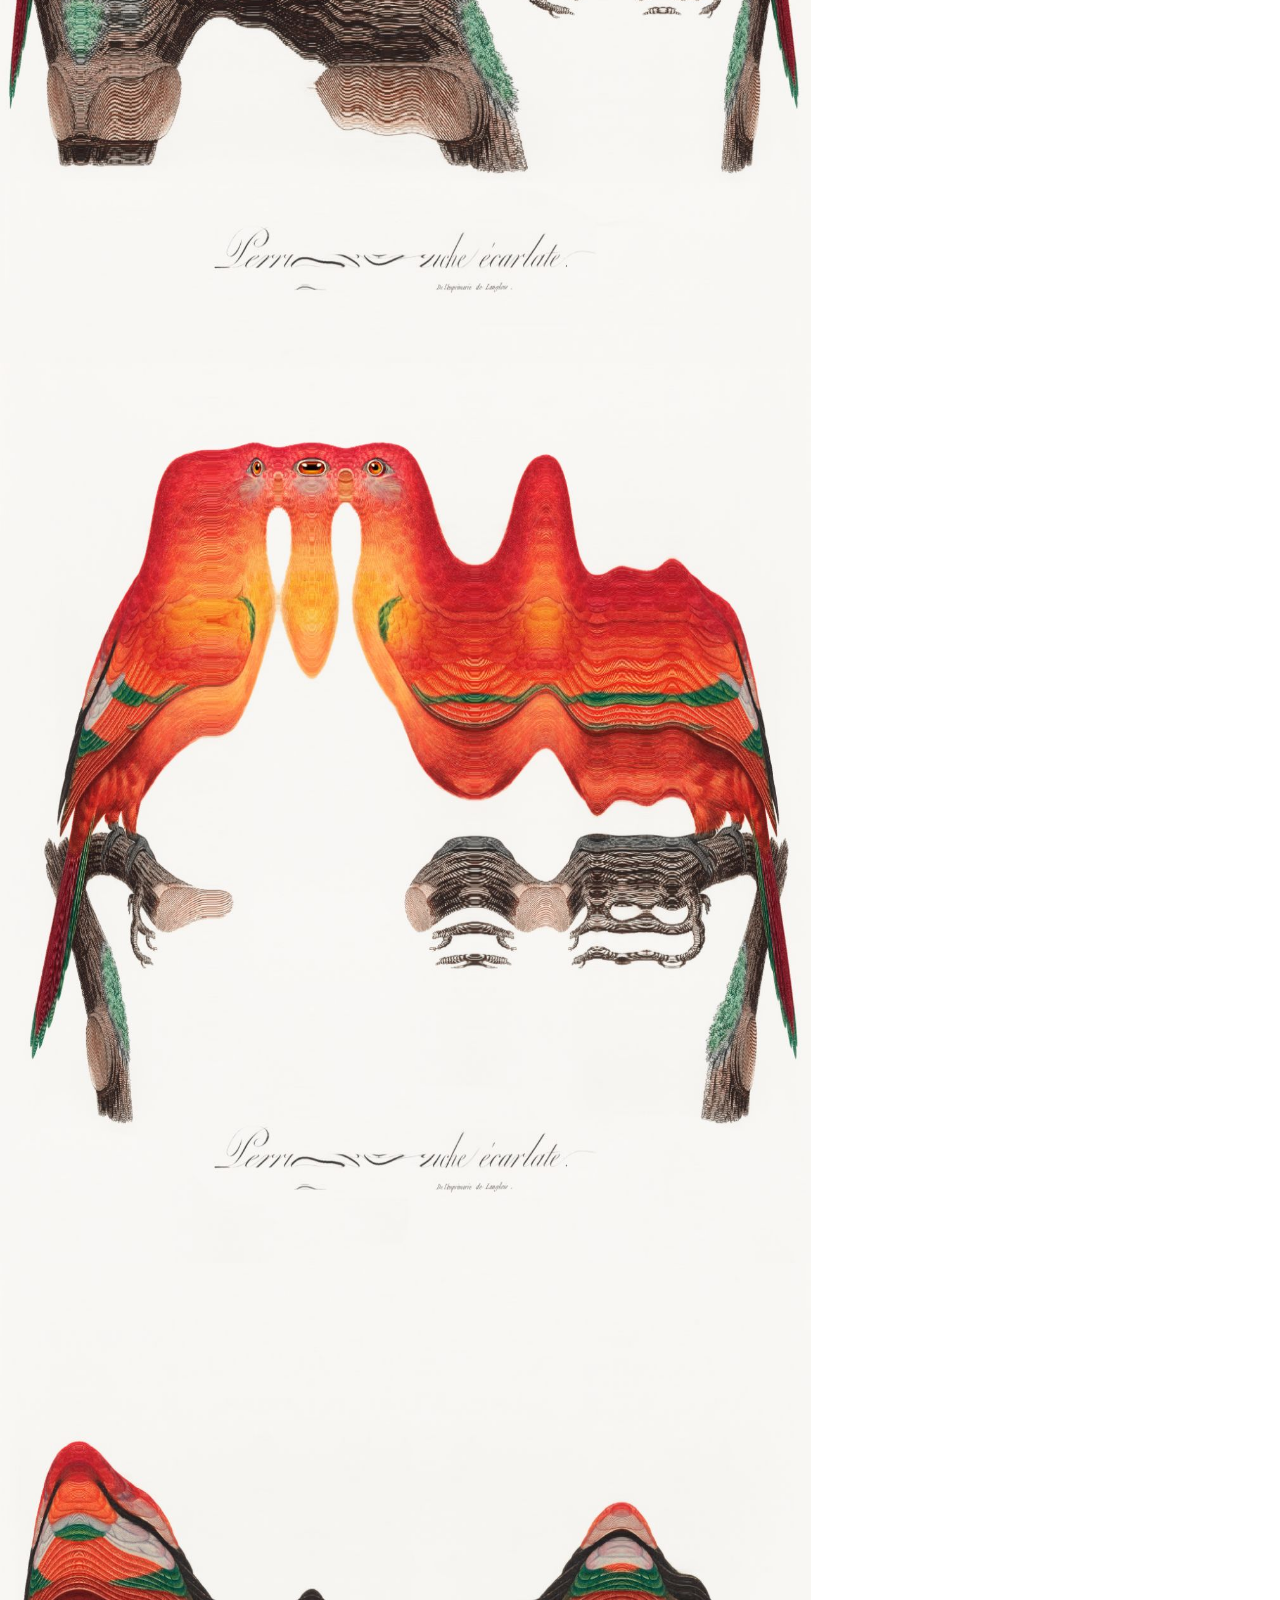
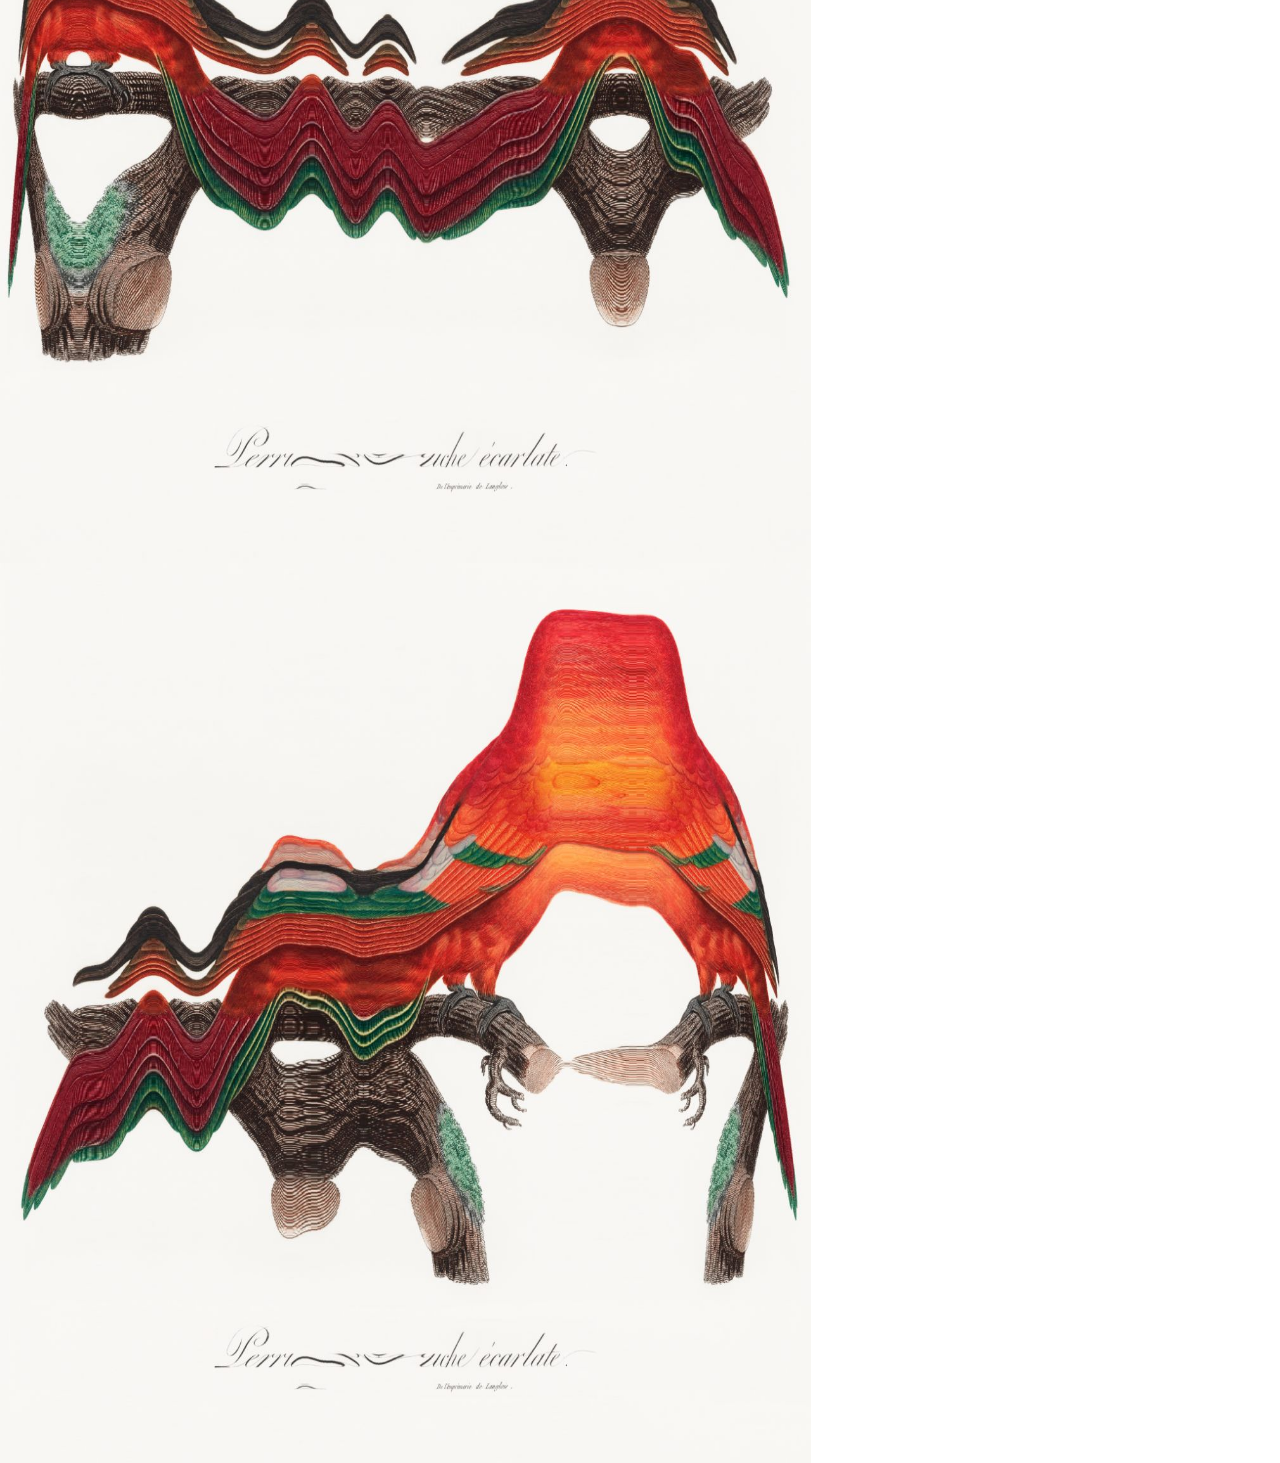
==== commit 27c818f1: "style fix; zoom fix" ====
--- a/index.html
+++ b/index.html
@@ -17,7 +17,8 @@
   <link rel="stylesheet" type="text/css" href="assets/style.css" />  
   <link href="https://fonts.googleapis.com/css?family=Quicksand:400,500,700&display=swap" rel="stylesheet">
   <link rel="stylesheet" type="text/css" href="assets/slick/slick.css" />
-  <script type="text/javascript" src="assets/jquery-3.4.1.min.js"></script>
+
+  <script src="https://code.jquery.com/jquery-3.5.1.slim.min.js" integrity="sha256-4+XzXVhsDmqanXGHaHvgh1gMQKX40OUvDEBTu8JcmNs=" crossorigin="anonymous"></script>
   <script type="text/javascript" src="assets/slick/slick.min.js"></script>
 
   <!-- Global site tag (gtag.js) - Google Analytics -->
@@ -61,23 +62,23 @@
 
   <section class="parrots">
     <div class="parrots-gallery" data-parrot="pink">
-      <figure class="zoom" style="background-image: url(assets/img/parrots/1.png)">
-        <img src="assets/img/parrots/1.png" />
-      </figure>
-      <figure class="zoom" style="background-image: url(assets/img/parrots/2.png)">
-        <img src="assets/img/parrots/2.png" />
-      </figure>
-      <figure class="zoom" style="background-image: url(assets/img/parrots/4.png)">
-        <img src="assets/img/parrots/4.png" />
-      </figure>
-      <figure class="zoom" style="background-image: url(assets/img/parrots/5.png)">
-        <img src="assets/img/parrots/5.png" />
-      </figure>
-      <figure class="zoom" style="background-image: url(assets/img/parrots/6.png)">
-        <img src="assets/img/parrots/6.png" />
-      </figure>
-      <figure class="zoom" style="background-image: url(assets/img/parrots/7.png)">
-        <img src="assets/img/parrots/7.png" />
+      <figure class="zoom" style="background-image: url(assets/img/parrots/1.jpg)">
+        <img src="assets/img/parrots/1.jpg" />
+      </figure>
+      <figure class="zoom" style="background-image: url(assets/img/parrots/2.jpg)">
+        <img src="assets/img/parrots/2.jpg" />
+      </figure>
+      <figure class="zoom" style="background-image: url(assets/img/parrots/4.jpg)">
+        <img src="assets/img/parrots/4.jpg" />
+      </figure>
+      <figure class="zoom" style="background-image: url(assets/img/parrots/5.jpg)">
+        <img src="assets/img/parrots/5.jpg" />
+      </figure>
+      <figure class="zoom" style="background-image: url(assets/img/parrots/6.jpg)">
+        <img src="assets/img/parrots/6.jpg" />
+      </figure>
+      <figure class="zoom" style="background-image: url(assets/img/parrots/7.jpg)">
+        <img src="assets/img/parrots/7.jpg" />
       </figure>
     </div>
     
@@ -107,8 +108,8 @@
           let zoomer = e.currentTarget;
           e.offsetX ? offsetX = e.offsetX : offsetX = e.touches[0].pageX
           e.offsetY ? offsetY = e.offsetY : offsetX = e.touches[0].pageX
-          x = offsetX/zoomer.offsetWidth*100
-          y = offsetY/zoomer.offsetHeight*100
+          x = offsetX/zoomer.offsetWidth*50
+          y = offsetY/zoomer.offsetHeight*50
           zoomer.style.backgroundPosition = x + '% ' + y + '%';
         }
 
--- a/assets/style.css
+++ b/assets/style.css
@@ -223,7 +223,7 @@
 
 figure.zoom {
 background-position: 50% 50%;
-background-size: 500%;
+background-size: 300%;
 position: relative;
 overflow: hidden;
 cursor: pointer;
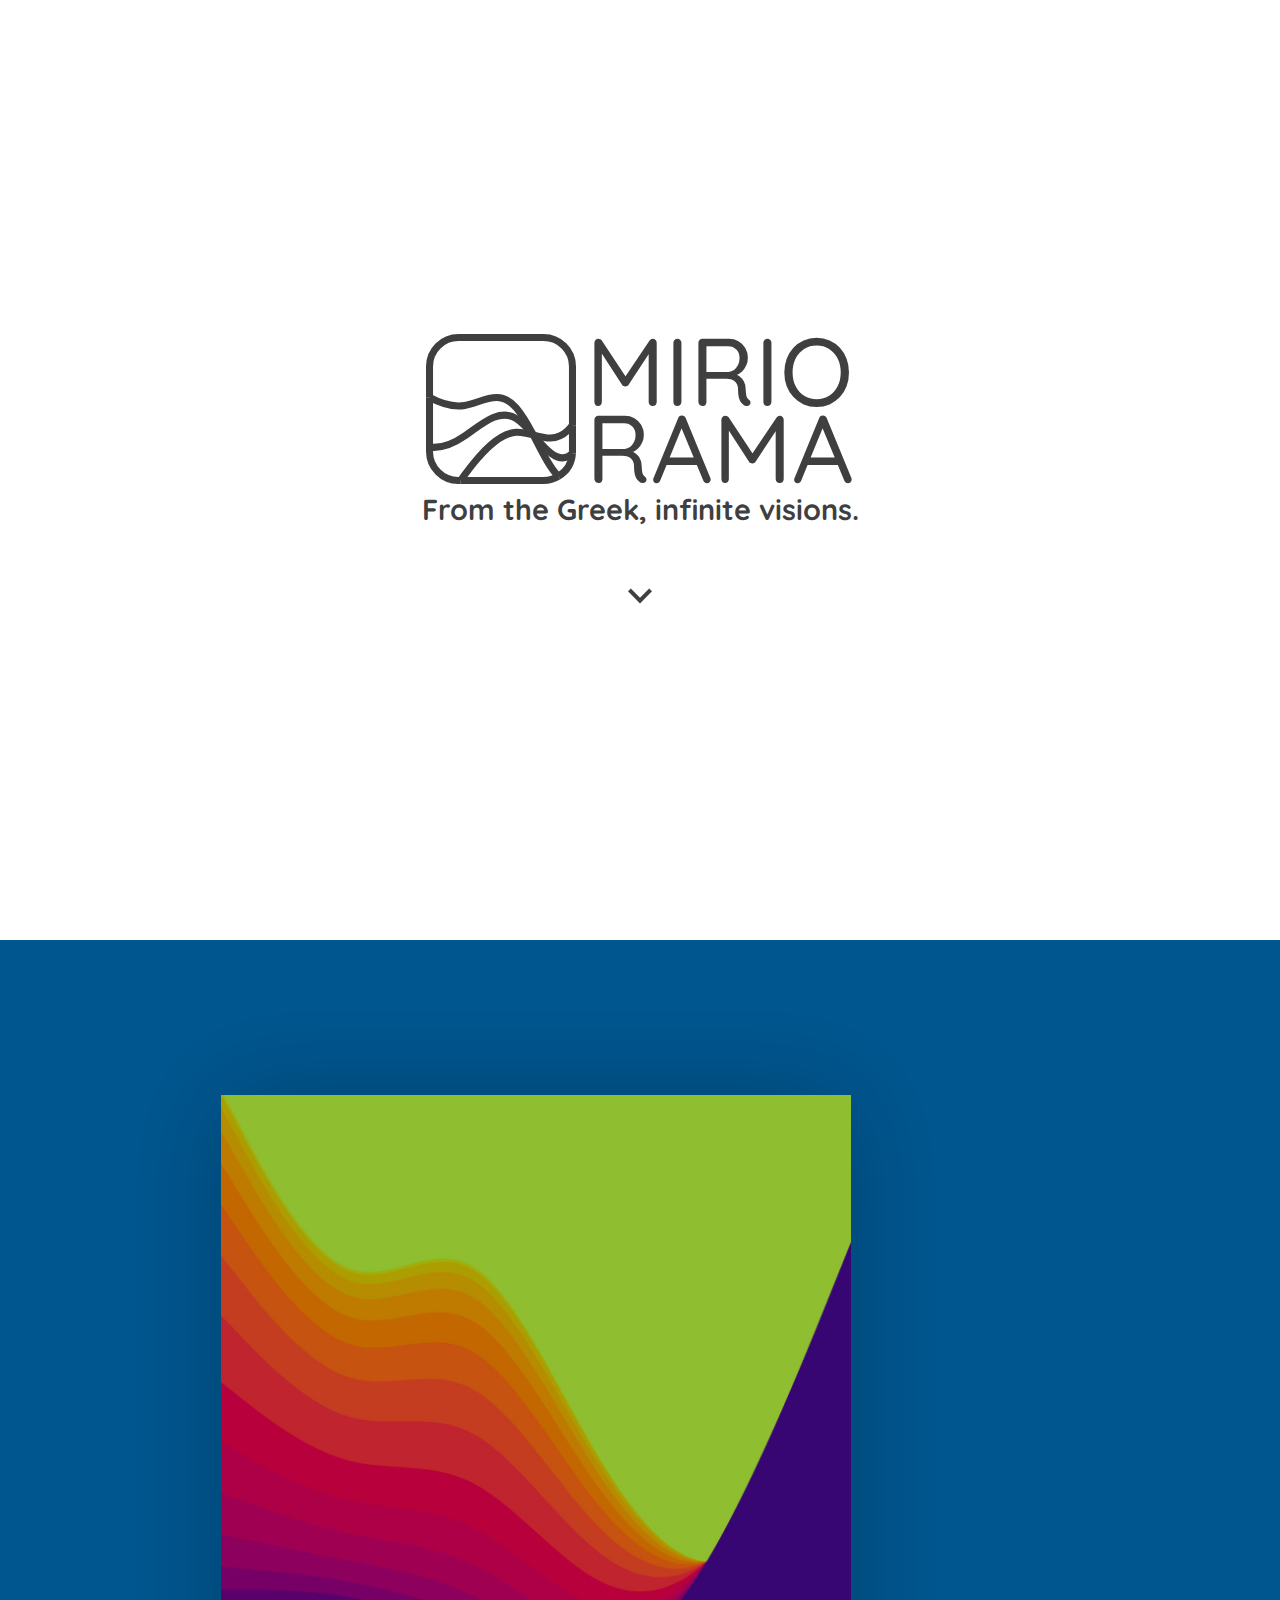
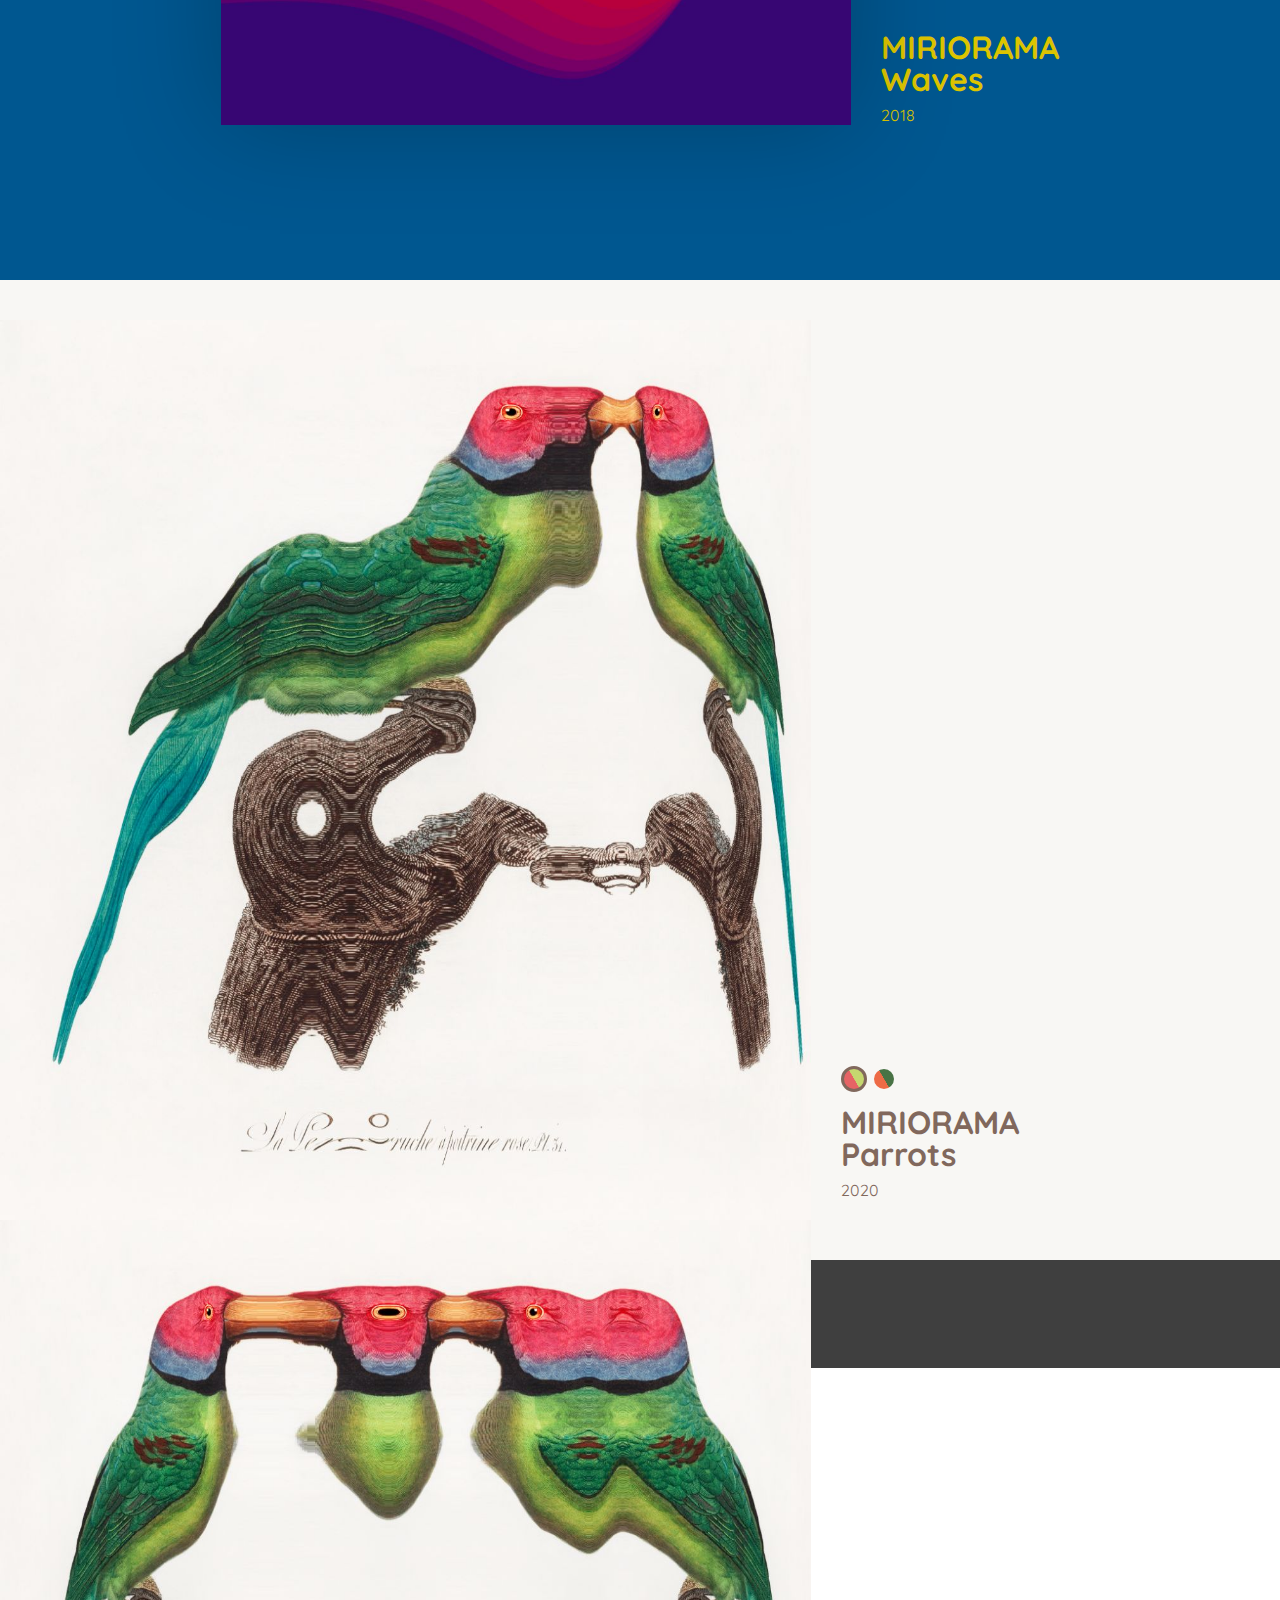
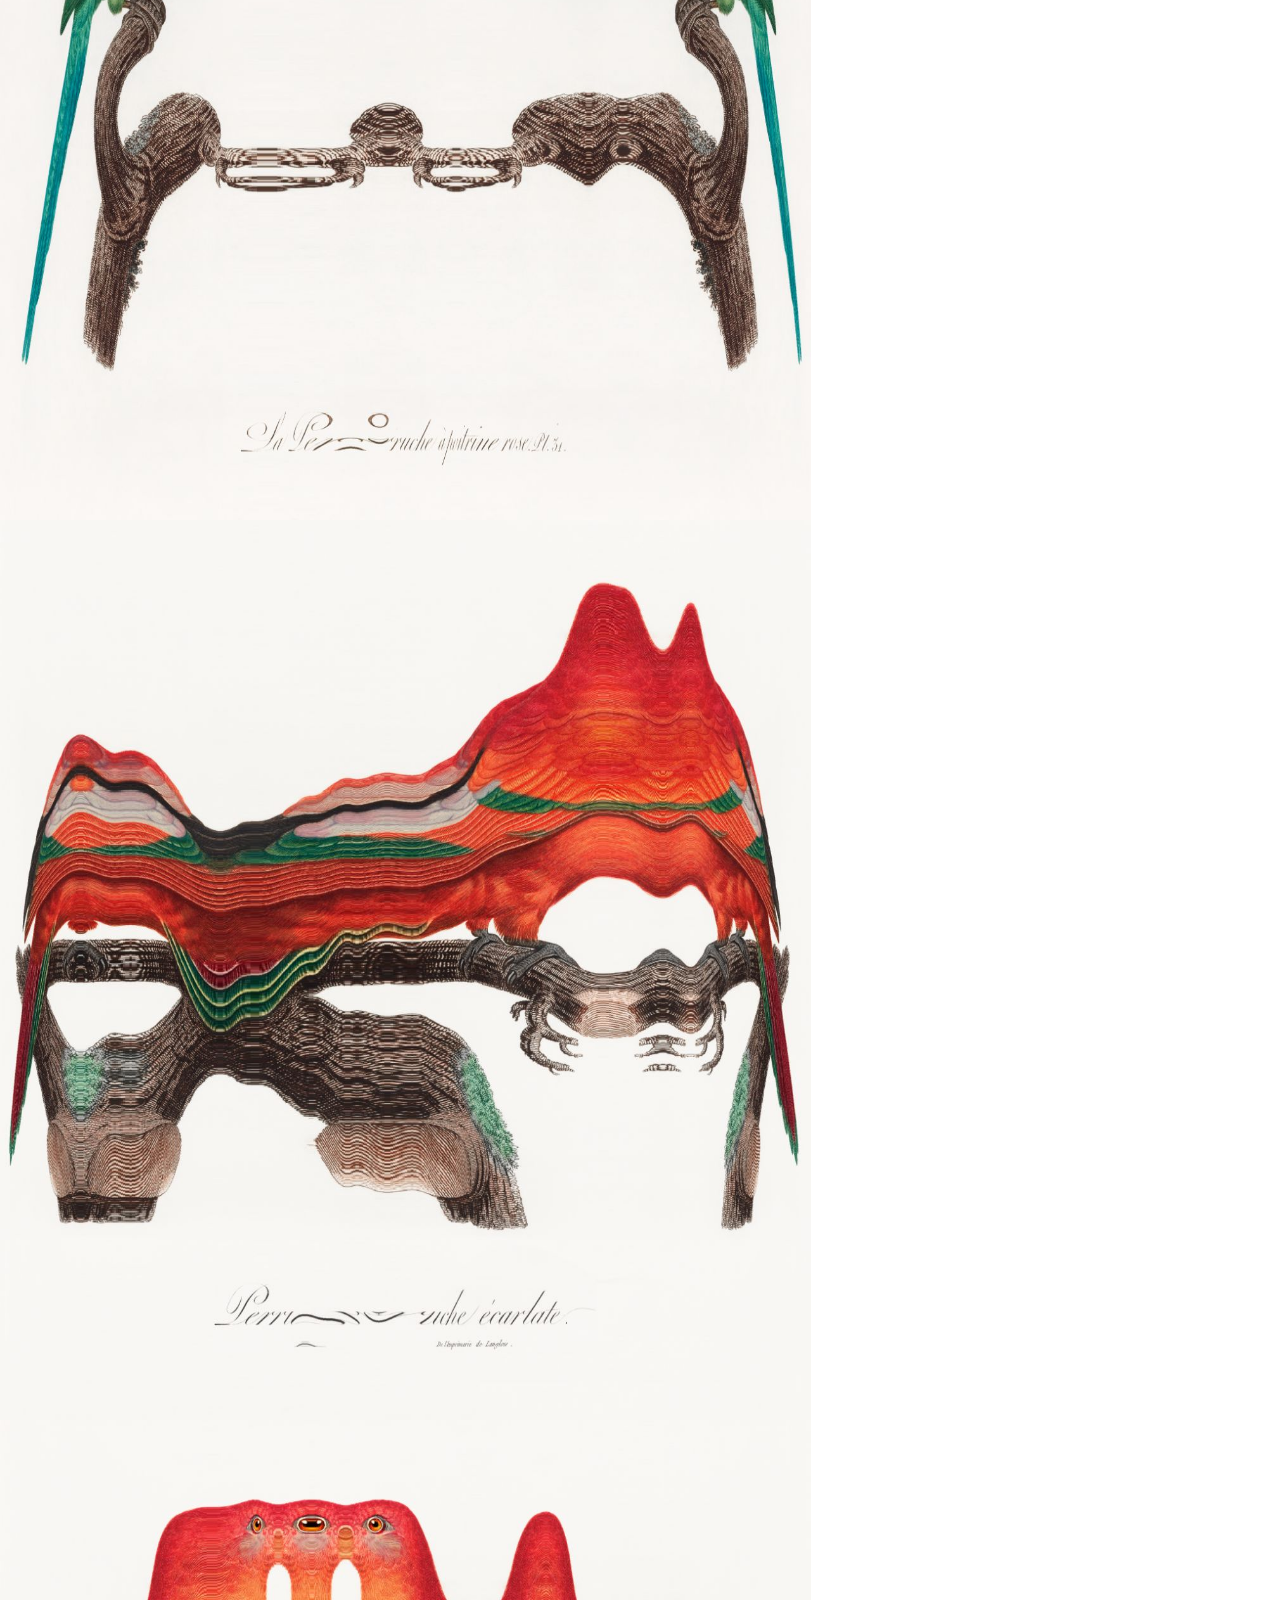
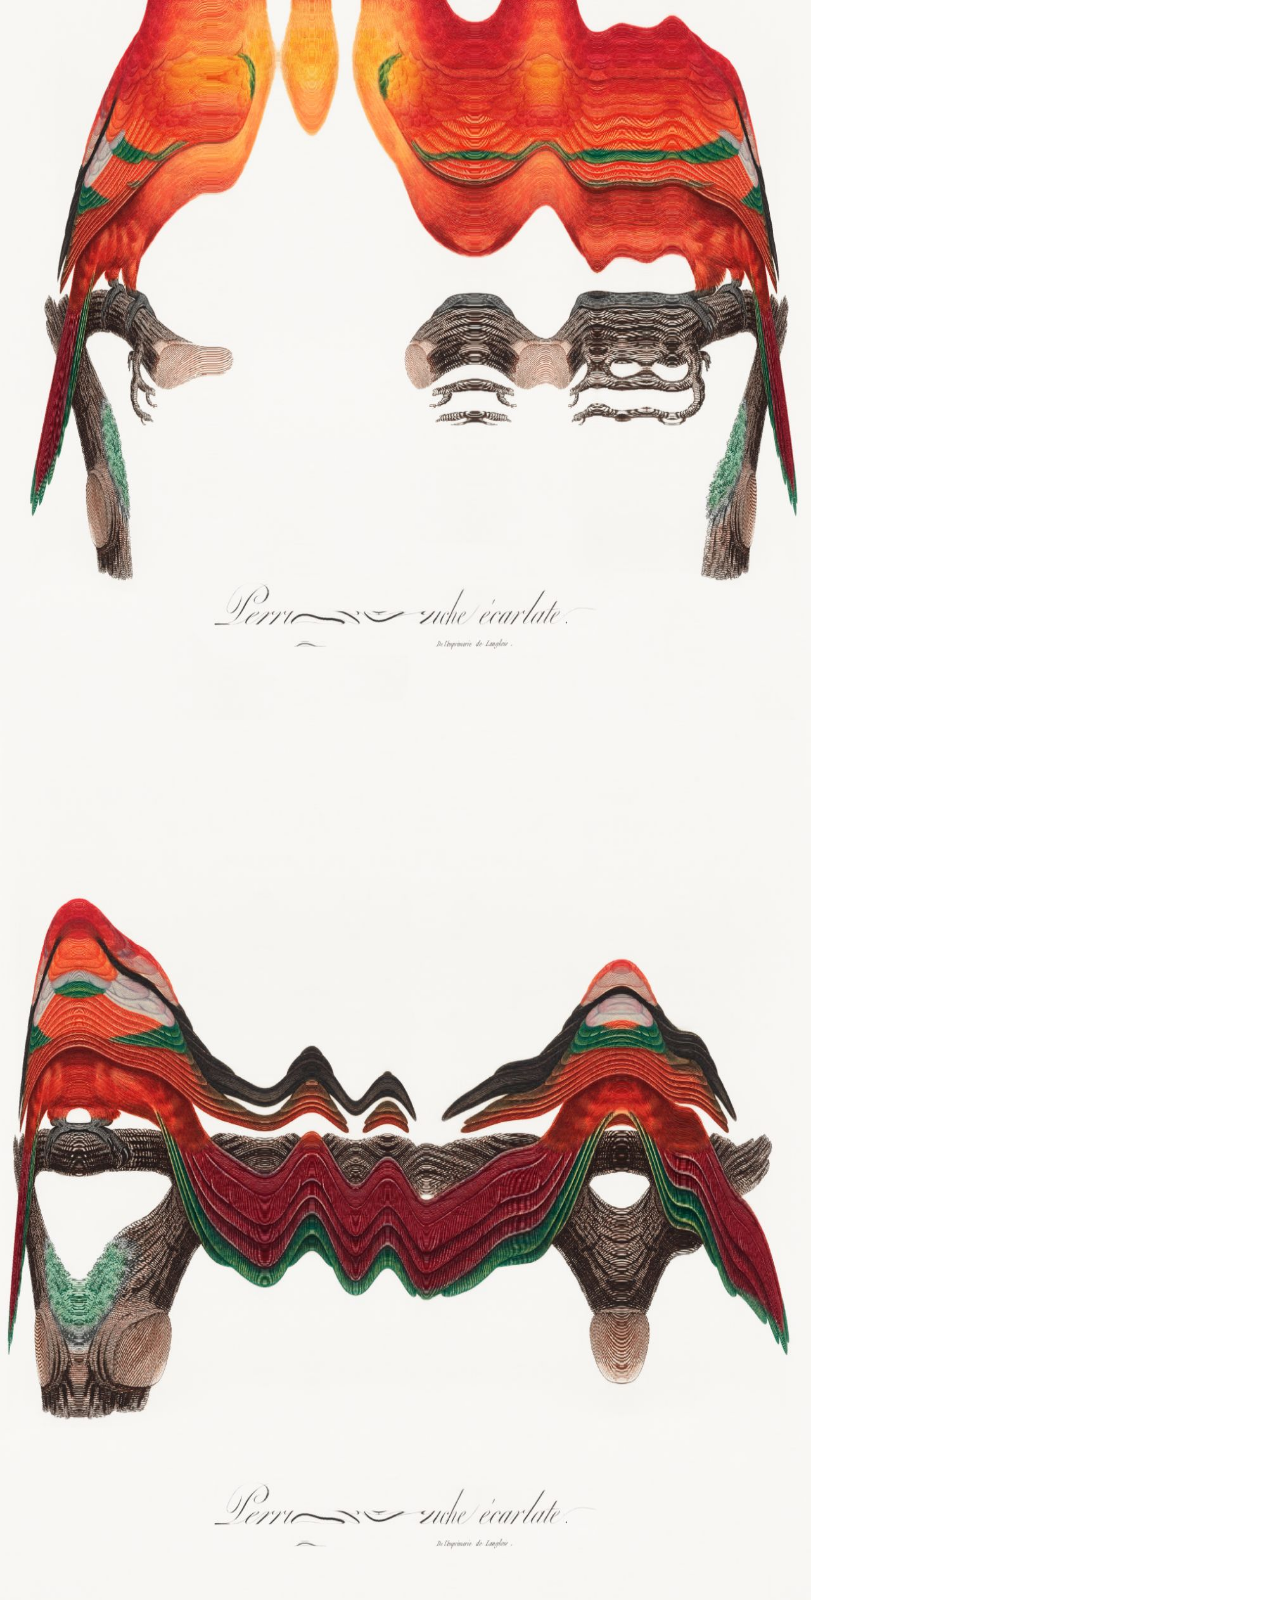
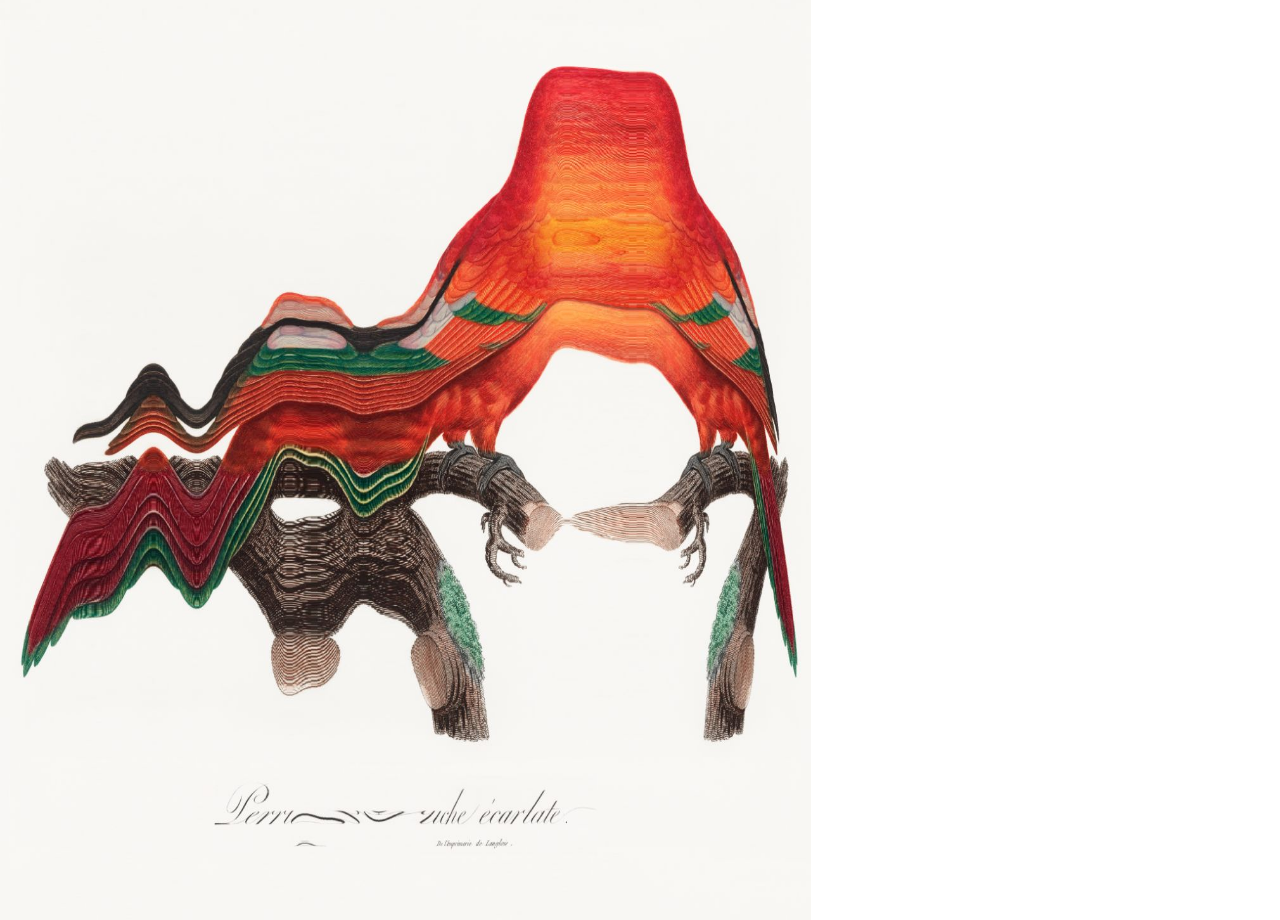
==== commit 1bec33f1: "style fix" ====
--- a/index.html
+++ b/index.html
@@ -34,7 +34,7 @@
 <body>
   <section class="intro">
     <div class="logo-container">
-      <img src="/assets/img/logo-miriorama.svg" alt="Miriorama">
+      <svg xmlns="http://www.w3.org/2000/svg" viewBox="0 0 298.52 298.52"><defs><style>.cls-1{fill:none;stroke:#231f20;stroke-miterlimit:10;stroke-width:14px;}</style></defs><title>logo-miriorama</title><path class="cls-1" d="M425.47,371.19c.08-1.17.12-2.34.12-3.52V315.16" transform="translate(-134.07 -133.74)"/><path class="cls-1" d="M397.85,416.93a57.52,57.52,0,0,0,27.62-45.74" transform="translate(-134.07 -133.74)"/><path class="cls-1" d="M397.85,416.93A57.28,57.28,0,0,1,368,425.26H202.92" transform="translate(-134.07 -133.74)"/><path class="cls-1" d="M141.07,358.73v8.94a57.59,57.59,0,0,0,57.59,57.59h4.26" transform="translate(-134.07 -133.74)"/><path class="cls-1" d="M141.07,260V198.33a57.59,57.59,0,0,1,57.59-57.59H368a57.58,57.58,0,0,1,57.58,57.59V315.16" transform="translate(-134.07 -133.74)"/><line class="cls-1" x1="7" y1="224.99" x2="7" y2="126.27"/><path class="cls-1" d="M397.85,416.93c-16.77-15-33.54-50-50.31-82.38" transform="translate(-134.07 -133.74)"/><path class="cls-1" d="M141.07,260c23.41,12.65,46.82,19.9,70.23,16,34.06-5.64,68.12-34.82,102.17,4.48,10.71,12.36,23.36,33.72,34.07,54" transform="translate(-134.07 -133.74)"/><path class="cls-1" d="M425.47,371.19a39.18,39.18,0,0,1-9.83,6.9c-22.7,10.57-45.4-17.44-68.1-43.54" transform="translate(-134.07 -133.74)"/><path class="cls-1" d="M141.07,358.73c23.41,3.24,46.82-6,70.23-22.23,34.06-23.62,68.12-55.67,102.17-34.61,10.71,6.62,23.36,20.42,34.07,32.66" transform="translate(-134.07 -133.74)"/><path class="cls-1" d="M347.54,334.55c-11.05-3-23-6.11-34.07-5.4-34.05,2.19-68.11,37.91-102.17,84.47-2.79,3.82-5.59,7.72-8.38,11.64" transform="translate(-134.07 -133.74)"/><path class="cls-1" d="M425.59,315.16a98.8,98.8,0,0,1-9.95,11.09c-22.7,21.36-45.4,14.56-68.1,8.3" transform="translate(-134.07 -133.74)"/></svg>
       <h1>MIRIO<br>RAMA</h1>
     </div>
     <h2>From the Greek, infinite visions.</h2>
@@ -122,7 +122,7 @@
       waves.init = function() {
         $('.waves-gallery').slick({
           autoplay: true,
-          autoplaySpeed: 5000,
+          autoplaySpeed: 3000,
           speed: 1000,
           arrows: false,
           fade: true,
@@ -150,7 +150,7 @@
           let $gallery = $('.parrots .parrots-gallery');
           $gallery.slick({
             autoplay: true,
-            autoplaySpeed: 5000,
+            autoplaySpeed: 3000,
             speed: 1000,
             arrows: false,
             fade: true,
--- a/assets/style.css
+++ b/assets/style.css
@@ -80,6 +80,7 @@
     align-items: center;
     background-image: none;
     flex-direction: column;
+    color: #3f3f3f;
 }
 
 .logo-container {
@@ -87,6 +88,13 @@
     align-items: center;
     justify-content: center;
     width: 100%;
+}
+.logo-container svg {
+    width: 150px;
+    height: 150px;
+}
+.logo-container svg path, .logo-container svg line  {
+    stroke: #3f3f3f;
 }
 
 .intro h1 {
@@ -105,6 +113,7 @@
     margin-top: 50px;
     animation: bounce 2s infinite;
     cursor: pointer;
+    fill: #3f3f3f;
 }
 
 @keyframes bounce {
@@ -272,7 +281,7 @@
     .intro h2 {
         font-size: 1.2em;
     }
-    .logo-container img {
+    .logo-container svg {
         width: 100px;
     }
 }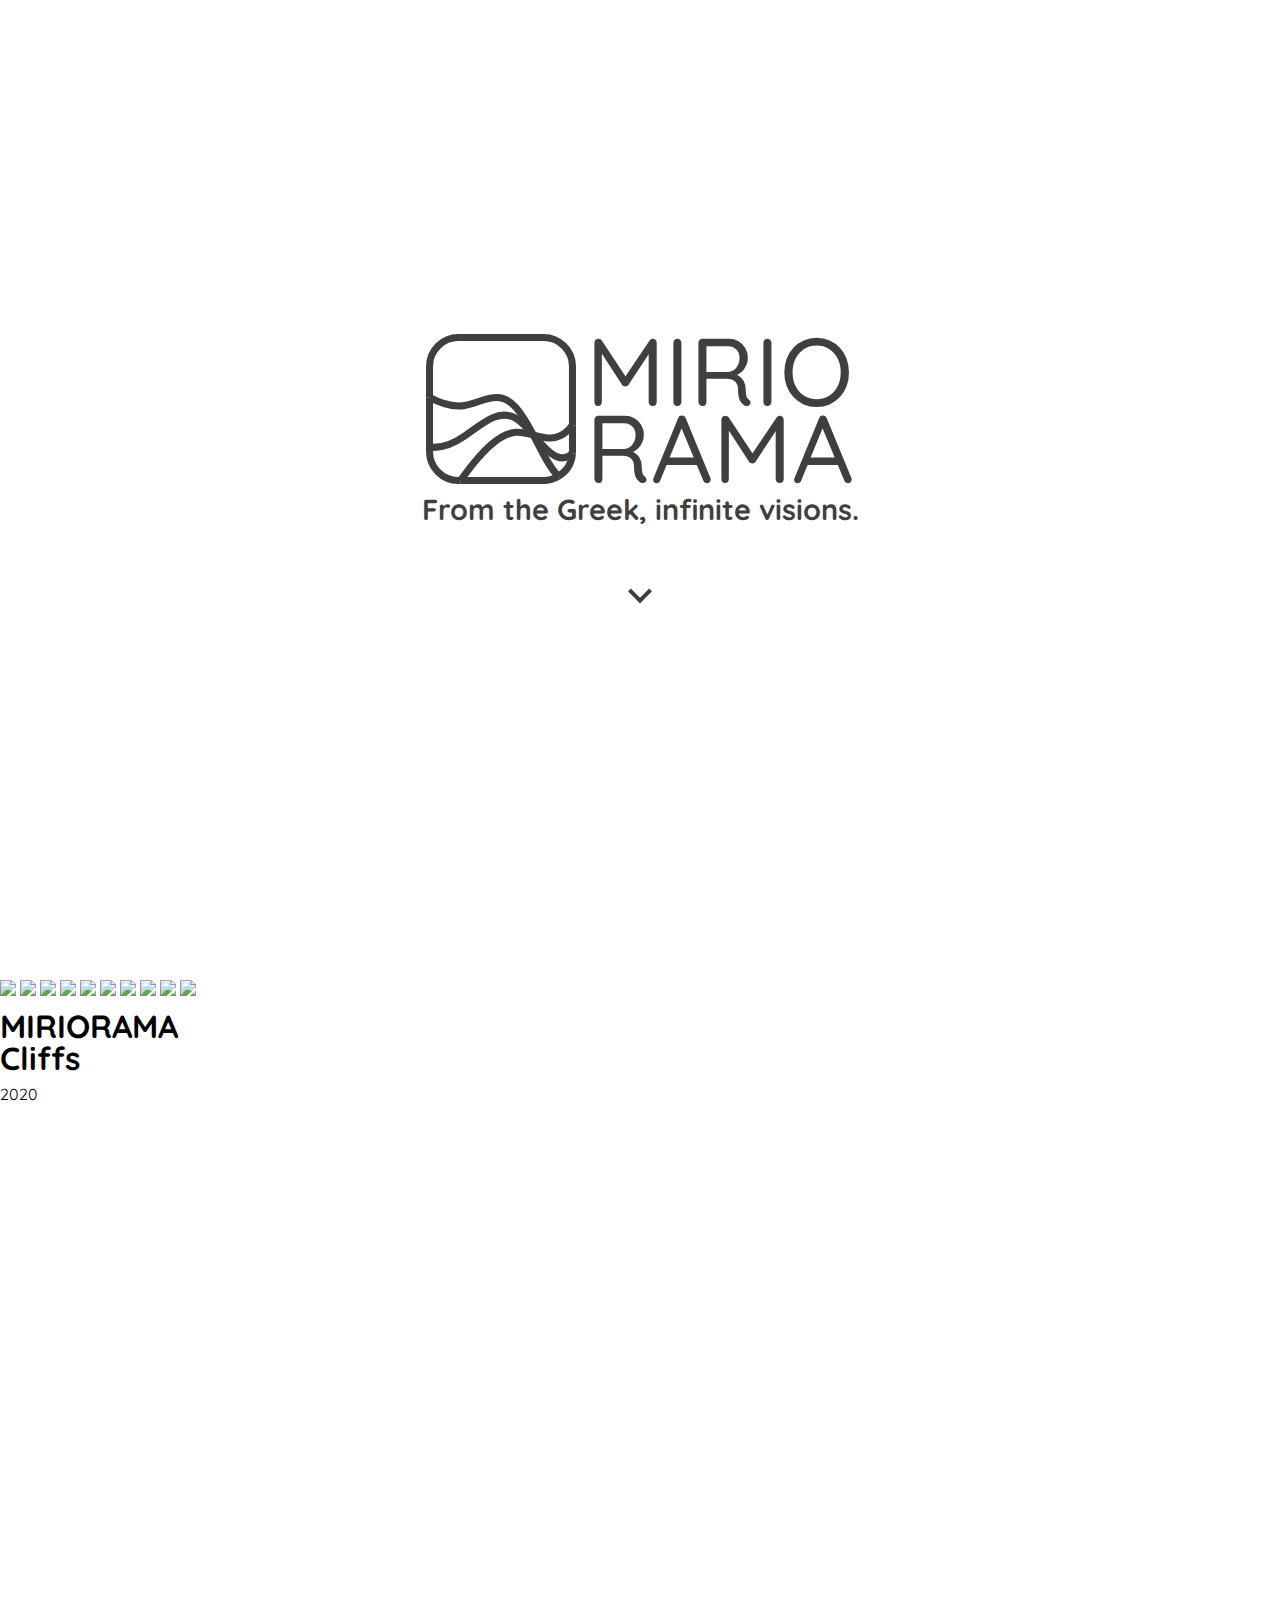
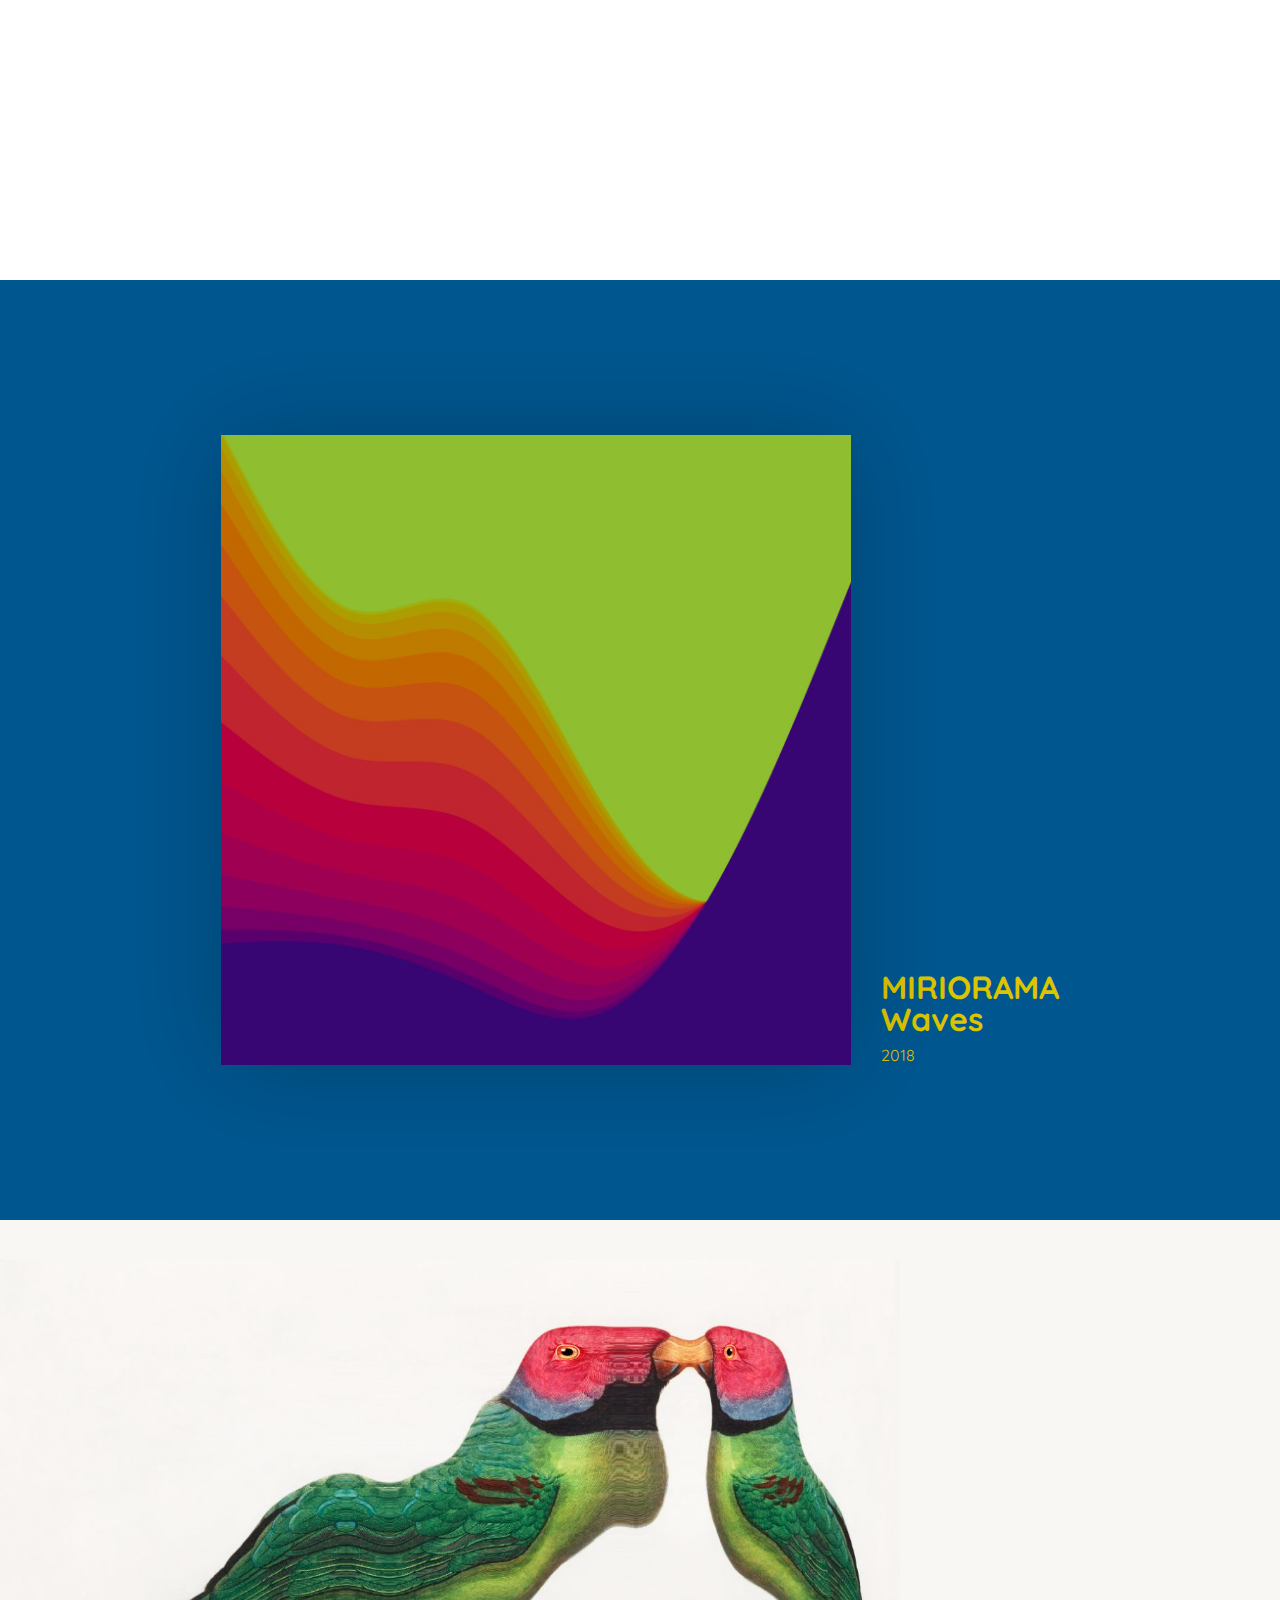
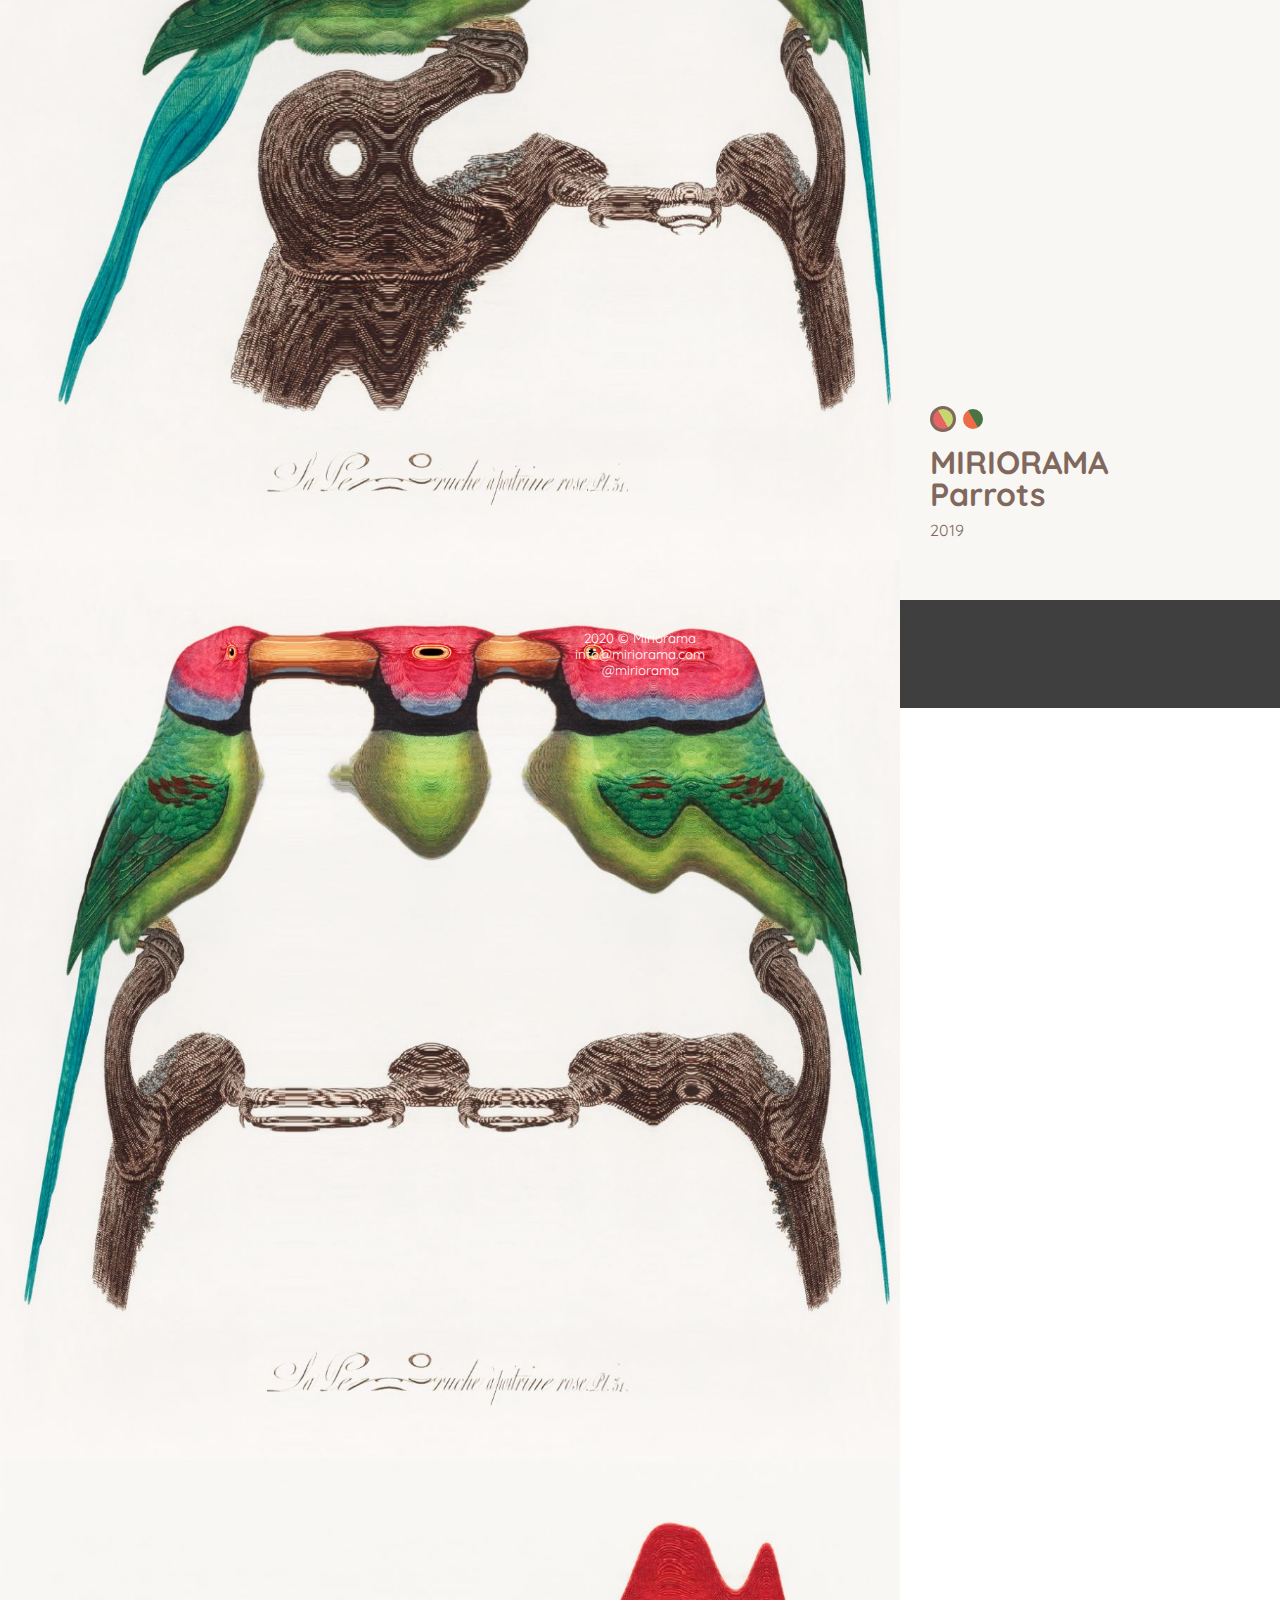
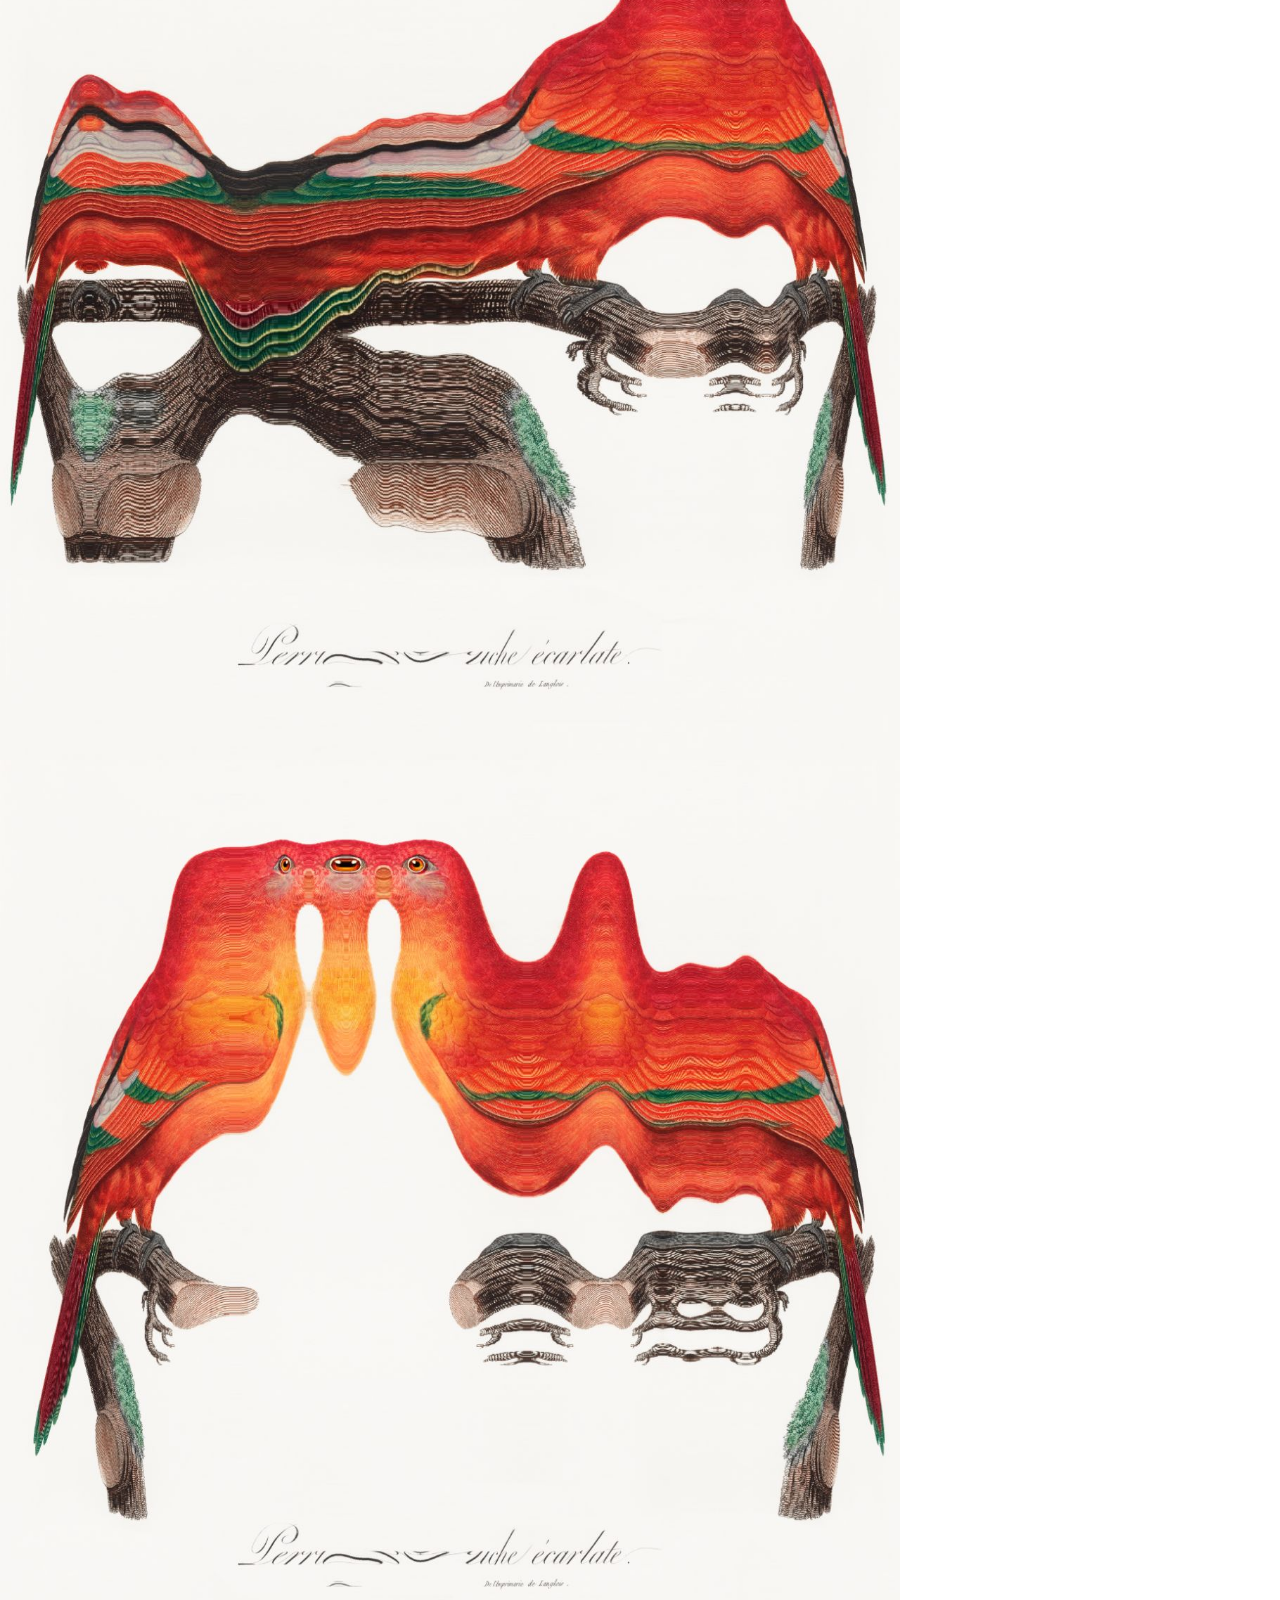
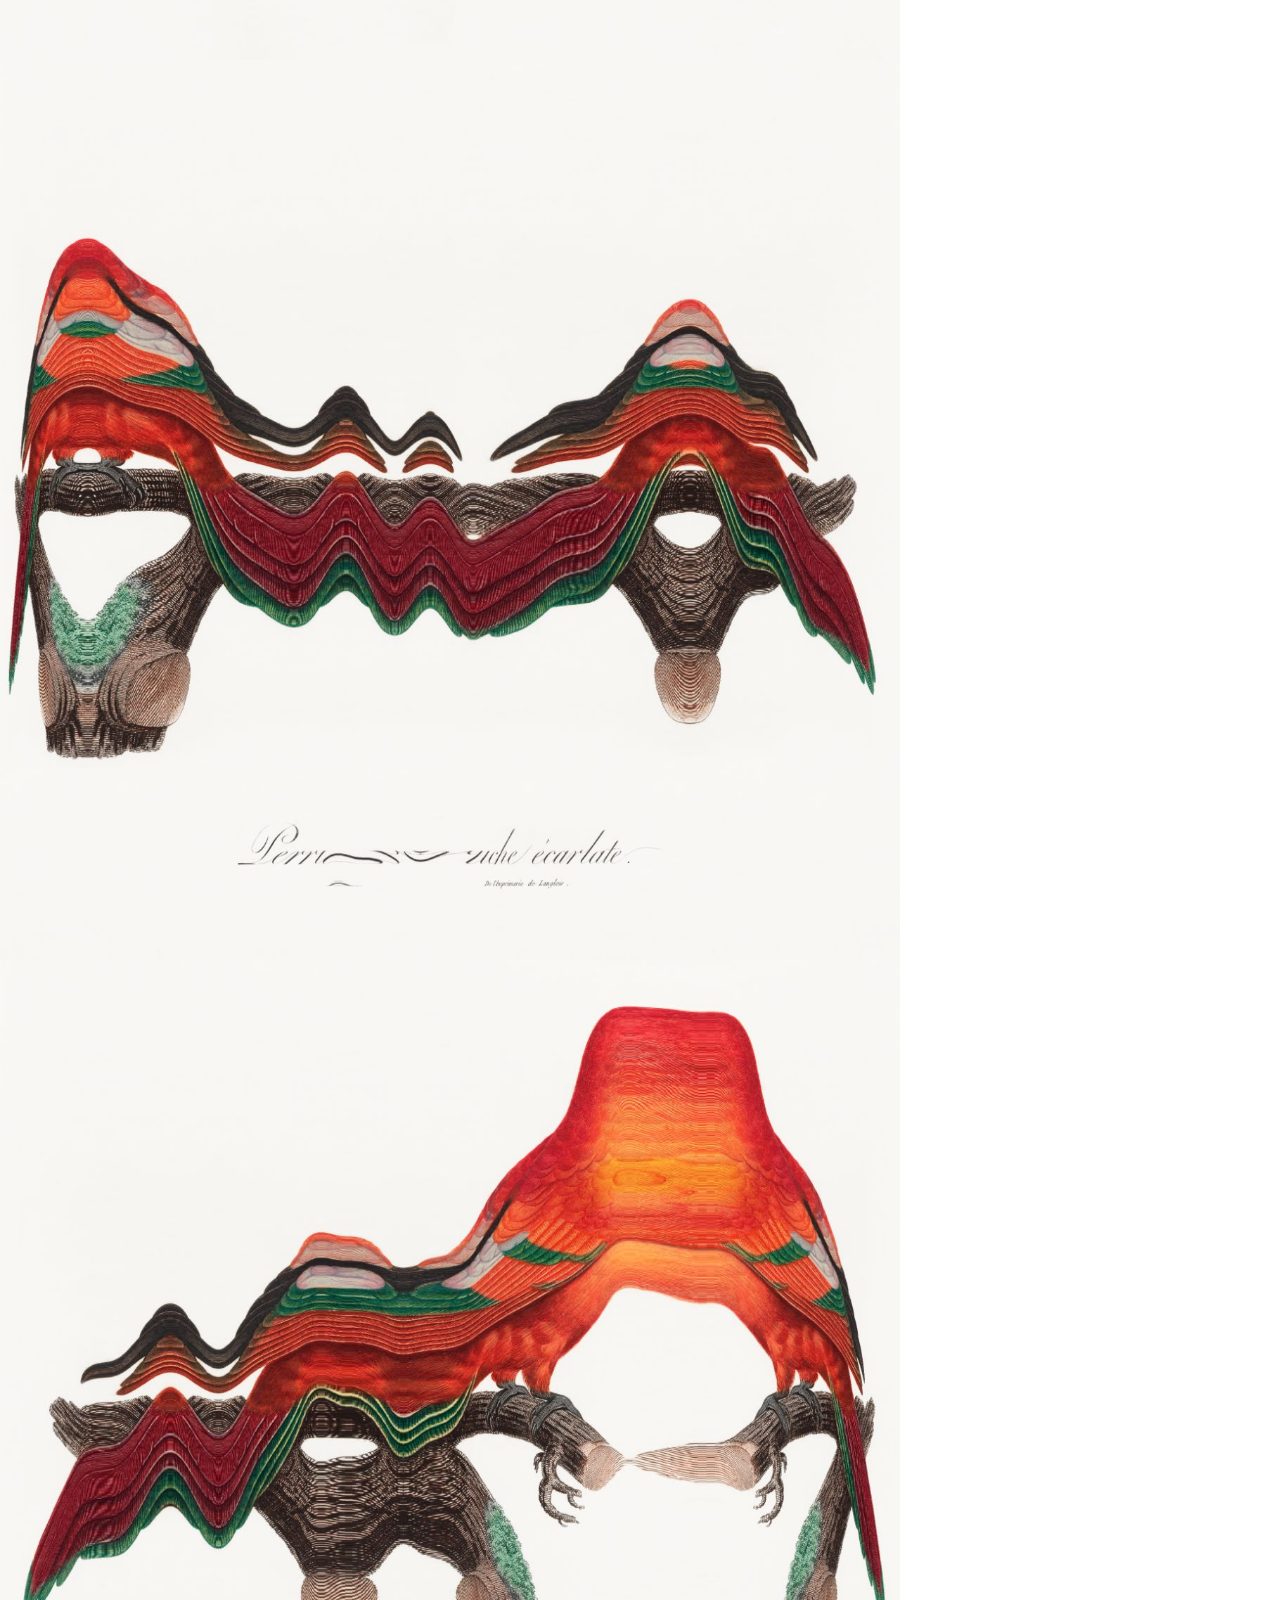
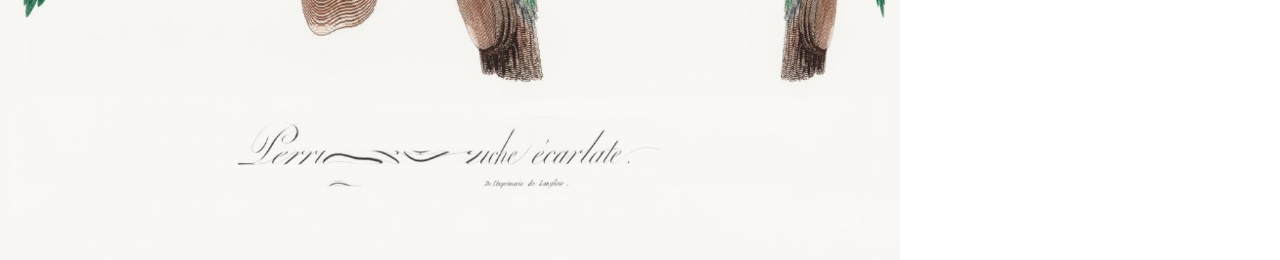
==== commit c6c34218: "impl: GA 4" ====
--- a/index.html
+++ b/index.html
@@ -1,8 +1,12 @@
-<html>
+<html lang="en">
 <head>
+  <meta charset="UTF-8">
+  <meta name="viewport" content="width=device-width, initial-scale=1.0">
+
 	<title>Miriorama - Generative arts</title>
   <meta name="description" content="Miriorama, from the Greek: infinite visions - Generative arts">
-  
+  <link rel="icon" type="image/png" href="assets/img/logo-miriorama.png" >
+
   <meta property="og:title" content="Miriorama - Generative arts" />
   <meta property="og:description" content="Miriorama, from the Greek: infinite visions - Generative arts"  />
   <meta property="og:image" content="https://miriorama.com/img/cover.jpg" />
@@ -10,25 +14,21 @@
   <meta property="og:site_name" content="Miriorama - Generative arts" />
   <meta property="og:type" content="website" />
 
-  <link rel="icon" type="image/png" href="assets/img/logo-miriorama.png" >
-
-	<meta content="width=device-width, initial-scale=1.0, maximum-scale=1.0, user-scalable=0" name="viewport" />
-
-  <link rel="stylesheet" type="text/css" href="assets/style.css" />  
+  <link rel="stylesheet" type="text/css" href="assets/style.css" />
   <link href="https://fonts.googleapis.com/css?family=Quicksand:400,500,700&display=swap" rel="stylesheet">
   <link rel="stylesheet" type="text/css" href="assets/slick/slick.css" />
 
   <script src="https://code.jquery.com/jquery-3.5.1.slim.min.js" integrity="sha256-4+XzXVhsDmqanXGHaHvgh1gMQKX40OUvDEBTu8JcmNs=" crossorigin="anonymous"></script>
   <script type="text/javascript" src="assets/slick/slick.min.js"></script>
 
-  <!-- Global site tag (gtag.js) - Google Analytics -->
-  <script async src="https://www.googletagmanager.com/gtag/js?id=UA-113902862-1"></script>
+  <!-- Google tag (gtag.js) -->
+  <script async src="https://www.googletagmanager.com/gtag/js?id=G-VX7L6WK9QY"></script>
   <script>
     window.dataLayer = window.dataLayer || [];
     function gtag(){dataLayer.push(arguments);}
     gtag('js', new Date());
 
-    gtag('config', 'UA-113902862-1');
+    gtag('config', 'G-VX7L6WK9QY');
   </script>
 </head>
 <body>
@@ -38,7 +38,31 @@
       <h1>MIRIO<br>RAMA</h1>
     </div>
     <h2>From the Greek, infinite visions.</h2>
-    <a href="#section-waves"><svg class="arrow-down" xmlns="http://www.w3.org/2000/svg" width="24" height="24" viewBox="0 0 24 24"><path d="M0 7.33l2.829-2.83 9.175 9.339 9.167-9.339 2.829 2.83-11.996 12.17z"></path></svg></a>
+    <a href="#section-cliffs"><svg class="arrow-down" xmlns="http://www.w3.org/2000/svg" width="24" height="24" viewBox="0 0 24 24"><path d="M0 7.33l2.829-2.83 9.175 9.339 9.167-9.339 2.829 2.83-11.996 12.17z"></path></svg></a>
+  </section>
+
+  <section id="section-cliffs" class="cliffs">
+    <div class="cliffs-container">
+      <div class="cliffs-gallery">
+        <img src="assets/img/cliffs/cliff-10.jpg" data-color="#FDA283">
+        <img src="assets/img/cliffs/cliff-3.jpg" data-color="#C2B2F3">
+        <img src="assets/img/cliffs/cliff-8.jpg" data-color="#216A9F">
+        <img src="assets/img/cliffs/cliff-14.jpg" data-color="#6EA7A0">
+        <img src="assets/img/cliffs/cliff-6.jpg" data-color="#78A3C6">
+        <img src="assets/img/cliffs/cliff-13.jpg" data-color="#9ACFC7">
+        <img src="assets/img/cliffs/cliff-16.jpg" data-color="#B9375D">
+        <img src="assets/img/cliffs/cliff-1.jpg" data-color="#9D9990">
+        <img src="assets/img/cliffs/cliff-5.jpg" data-color="#D93F23">
+        <img src="assets/img/cliffs/cliff-11.jpg" data-color="#EA2C58">
+
+
+      </div>
+
+      <div class="cliffs-description">
+        <h2>MIRIORAMA<br>Cliffs</h2>
+        <p>2020</p>
+      </div>
+    </div>
   </section>
 
   <section id="section-waves" class="waves negative">
@@ -52,7 +76,7 @@
         <img src="assets/img/waves/miriorama-2.jpg" data-background="#e93f04" data-color="#40e775">
         <img src="assets/img/waves/miriorama-1.jpg" data-background="#370673" data-color="#8fbe30">
       </div>
-      
+
       <div class="wave-description">
         <h2>MIRIORAMA<br>Waves</h2>
         <p>2018</p>
@@ -62,143 +86,32 @@
 
   <section class="parrots">
     <div class="parrots-gallery" data-parrot="pink">
-      <figure class="zoom" style="background-image: url(assets/img/parrots/1.jpg)">
-        <img src="assets/img/parrots/1.jpg" />
-      </figure>
-      <figure class="zoom" style="background-image: url(assets/img/parrots/2.jpg)">
-        <img src="assets/img/parrots/2.jpg" />
-      </figure>
-      <figure class="zoom" style="background-image: url(assets/img/parrots/4.jpg)">
-        <img src="assets/img/parrots/4.jpg" />
-      </figure>
-      <figure class="zoom" style="background-image: url(assets/img/parrots/5.jpg)">
-        <img src="assets/img/parrots/5.jpg" />
-      </figure>
-      <figure class="zoom" style="background-image: url(assets/img/parrots/6.jpg)">
-        <img src="assets/img/parrots/6.jpg" />
-      </figure>
-      <figure class="zoom" style="background-image: url(assets/img/parrots/7.jpg)">
-        <img src="assets/img/parrots/7.jpg" />
-      </figure>
+      <img src="assets/img/parrots/1.jpg" />
+      <img src="assets/img/parrots/2.jpg" />
+      <img src="assets/img/parrots/4.jpg" />
+      <img src="assets/img/parrots/5.jpg" />
+      <img src="assets/img/parrots/6.jpg" />
+      <img src="assets/img/parrots/7.jpg" />
     </div>
-    
+
     <div class="parrots-description">
       <span class="dot selected" data-parrot="0" style="background: linear-gradient(60deg, #e66465 50%, #c5d76f 51%);"></span>
       <span class="dot" data-parrot="2" style="background: linear-gradient(60deg, #ed6b46 50%, #497345 51%);"></span>
       <h2>MIRIORAMA<br>Parrots</h2>
-      <p>2020</p>
+      <p>2019</p>
     </div>
   </section>
 
   <section class="footer">
     <small>
-    2020 © Miriorama 
+    2020 © Miriorama
     <br>
     <a href="mailto:info@miriorama.com">info@miriorama.com</a>
     <br><a href="https://www.instagram.com/mirioramacom/" target="_blank">@miriorama</a>
     </small>
   </section>
-  
 
-  <script type="text/javascript">    
-    let UTILS = (function() {
-        let utils = {};
-
-        utils.zoom = function(e) {        
-          let zoomer = e.currentTarget;
-          e.offsetX ? offsetX = e.offsetX : offsetX = e.touches[0].pageX
-          e.offsetY ? offsetY = e.offsetY : offsetX = e.touches[0].pageX
-          x = offsetX/zoomer.offsetWidth*50
-          y = offsetY/zoomer.offsetHeight*50
-          zoomer.style.backgroundPosition = x + '% ' + y + '%';
-        }
-
-        return utils;
-    })();
-
-    let WAVES = (function() {
-      let waves = {};   
-
-      waves.init = function() {
-        $('.waves-gallery').slick({
-          autoplay: true,
-          autoplaySpeed: 3000,
-          speed: 1000,
-          arrows: false,
-          fade: true,
-          pauseOnHover: false
-        });
-        $('.waves-gallery').on('beforeChange', function(event, slick, currentSlide, nextSlide) {
-          let $el = $('.waves-gallery img:eq(' + nextSlide + ')');
-          $('.waves').css('background-color', $el.attr('data-background'));
-          $('.waves').css('color', $el.attr('data-color'));
-          console.log(nextSlide);
-        });
-
-        $('.waves-gallery').on('click', function() {
-          $('.waves-gallery').slick('slickNext');
-        });
-      }
-        
-      return waves;
-    })();
-
-      let PARROTS = (function() {
-        let parrots = {};
-
-        parrots.init = function() {
-          let $gallery = $('.parrots .parrots-gallery');
-          $gallery.slick({
-            autoplay: true,
-            autoplaySpeed: 3000,
-            speed: 1000,
-            arrows: false,
-            fade: true,
-            pauseOnHover: true
-          });
-
-          $gallery.on('beforeChange', function(event, slick, currentSlide, nextSlide) {
-            let $prev;
-            $('.dot').each(function() {
-              let $dot = $(this);
-
-              if ($(this).attr('data-parrot') > nextSlide) {
-                if ($prev) {
-                  $dot = $prev;
-                }
-              };
-
-              $('.dot.selected').removeClass('selected');
-              $dot.addClass('selected');
-
-              $prev = $(this);
-            });            
-          });
-          
-          $gallery.on('click', function() {
-            $gallery.slick('slickNext');
-          });
-
-          $('.dot').on('click', function() {
-            let parrot = $(this).attr('data-parrot');
-
-            $('.dot.selected').removeClass('selected');
-            $(this).addClass('selected');
-            $('.parrots .parrots-gallery').slick('slickGoTo', parrot);
-          });
-
-          $('.parrots figure').on('mousemove', function(e) {
-            UTILS.zoom(e);
-          });
-        }
-
-        return parrots;
-      })();
-
-      $(function(){
-        WAVES.init();
-        PARROTS.init();
-      });
-  </script>
+  <div class="cursor"></div>
+  <script src="/assets/js/main.js"></script>
 </body>
 </html>